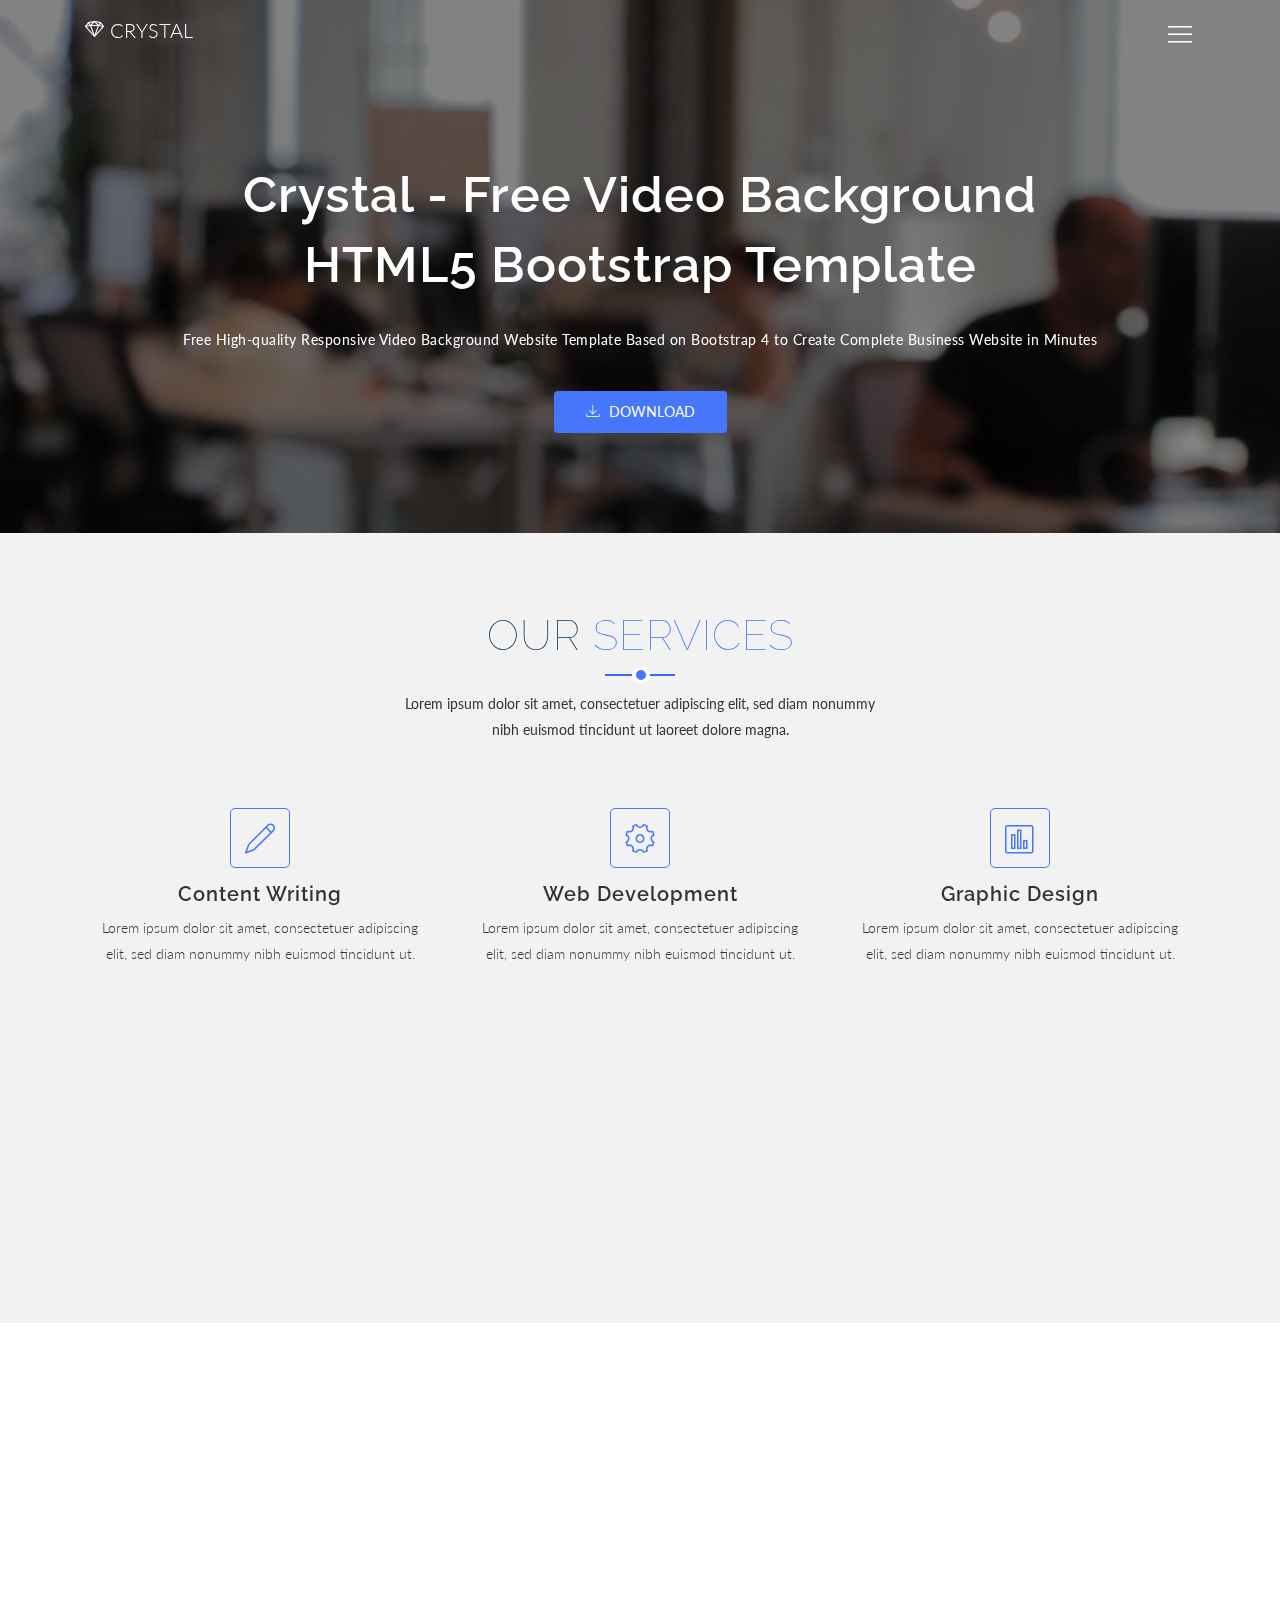
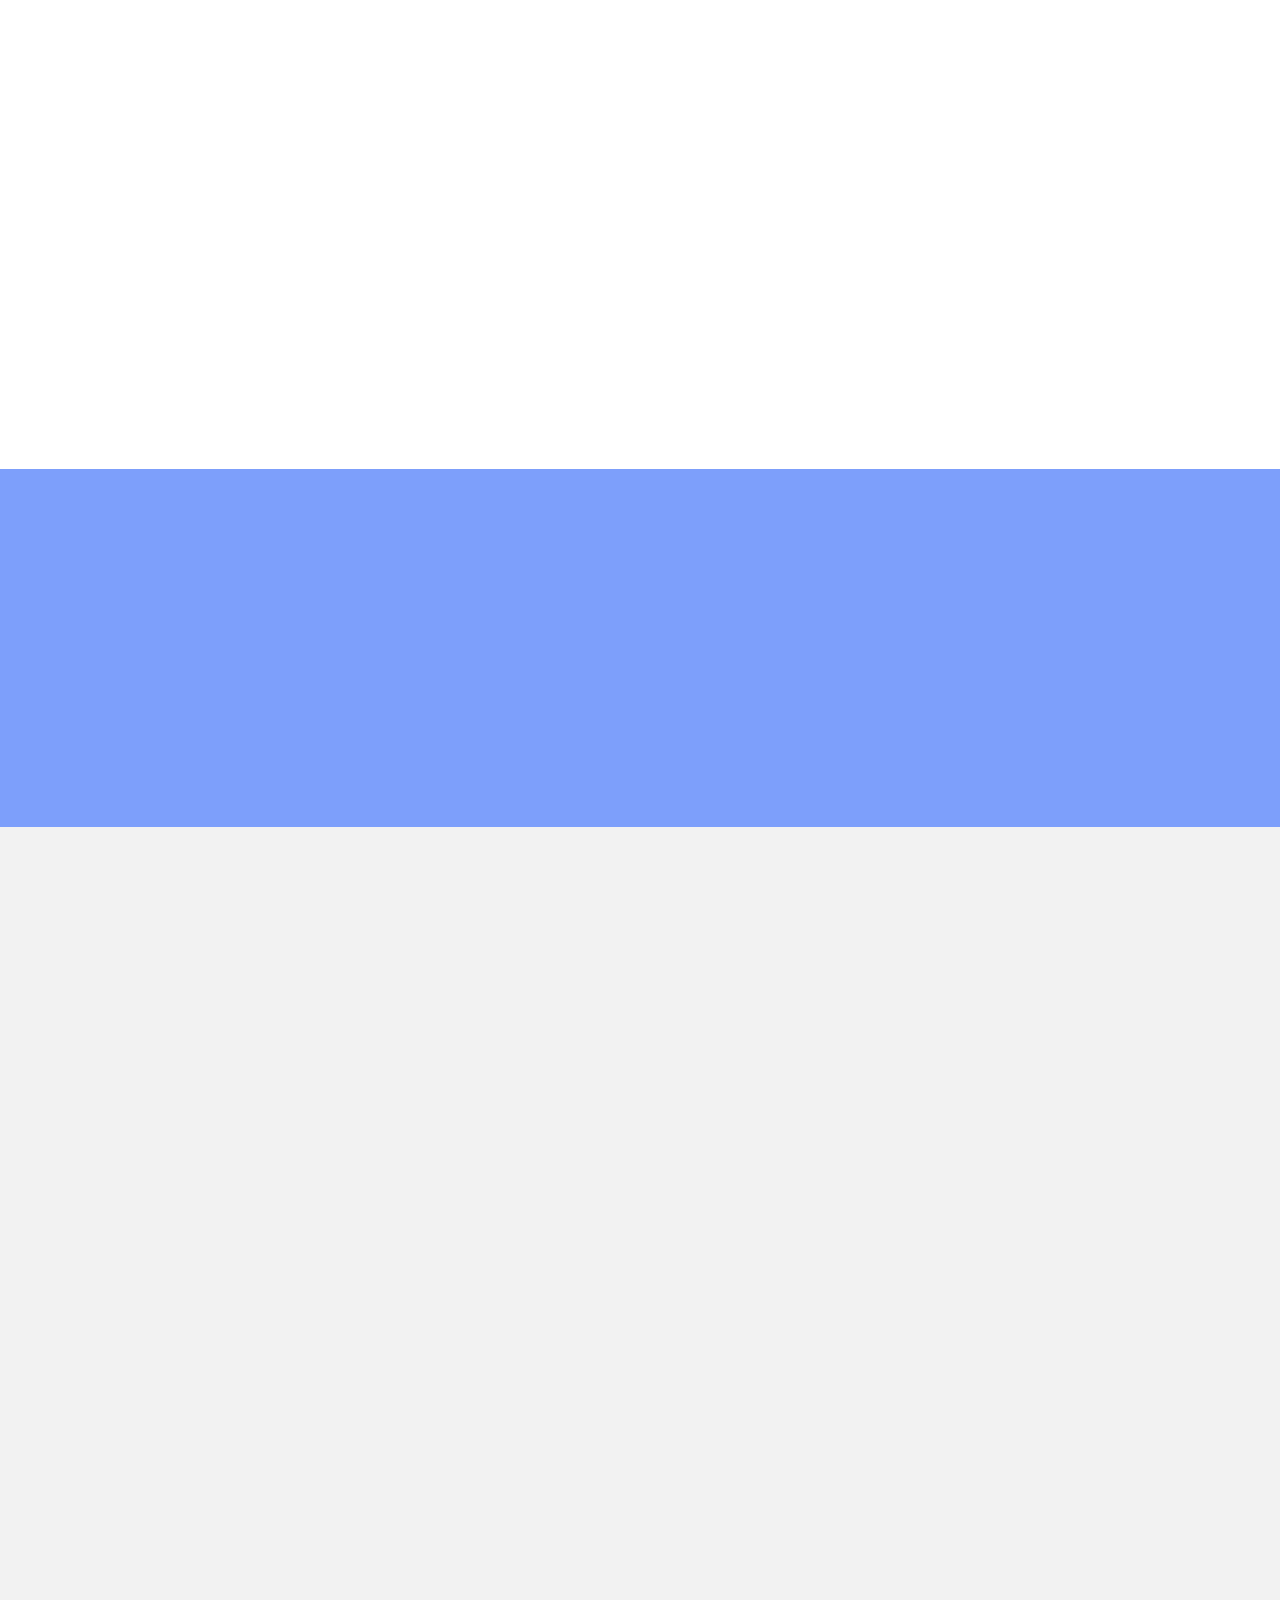
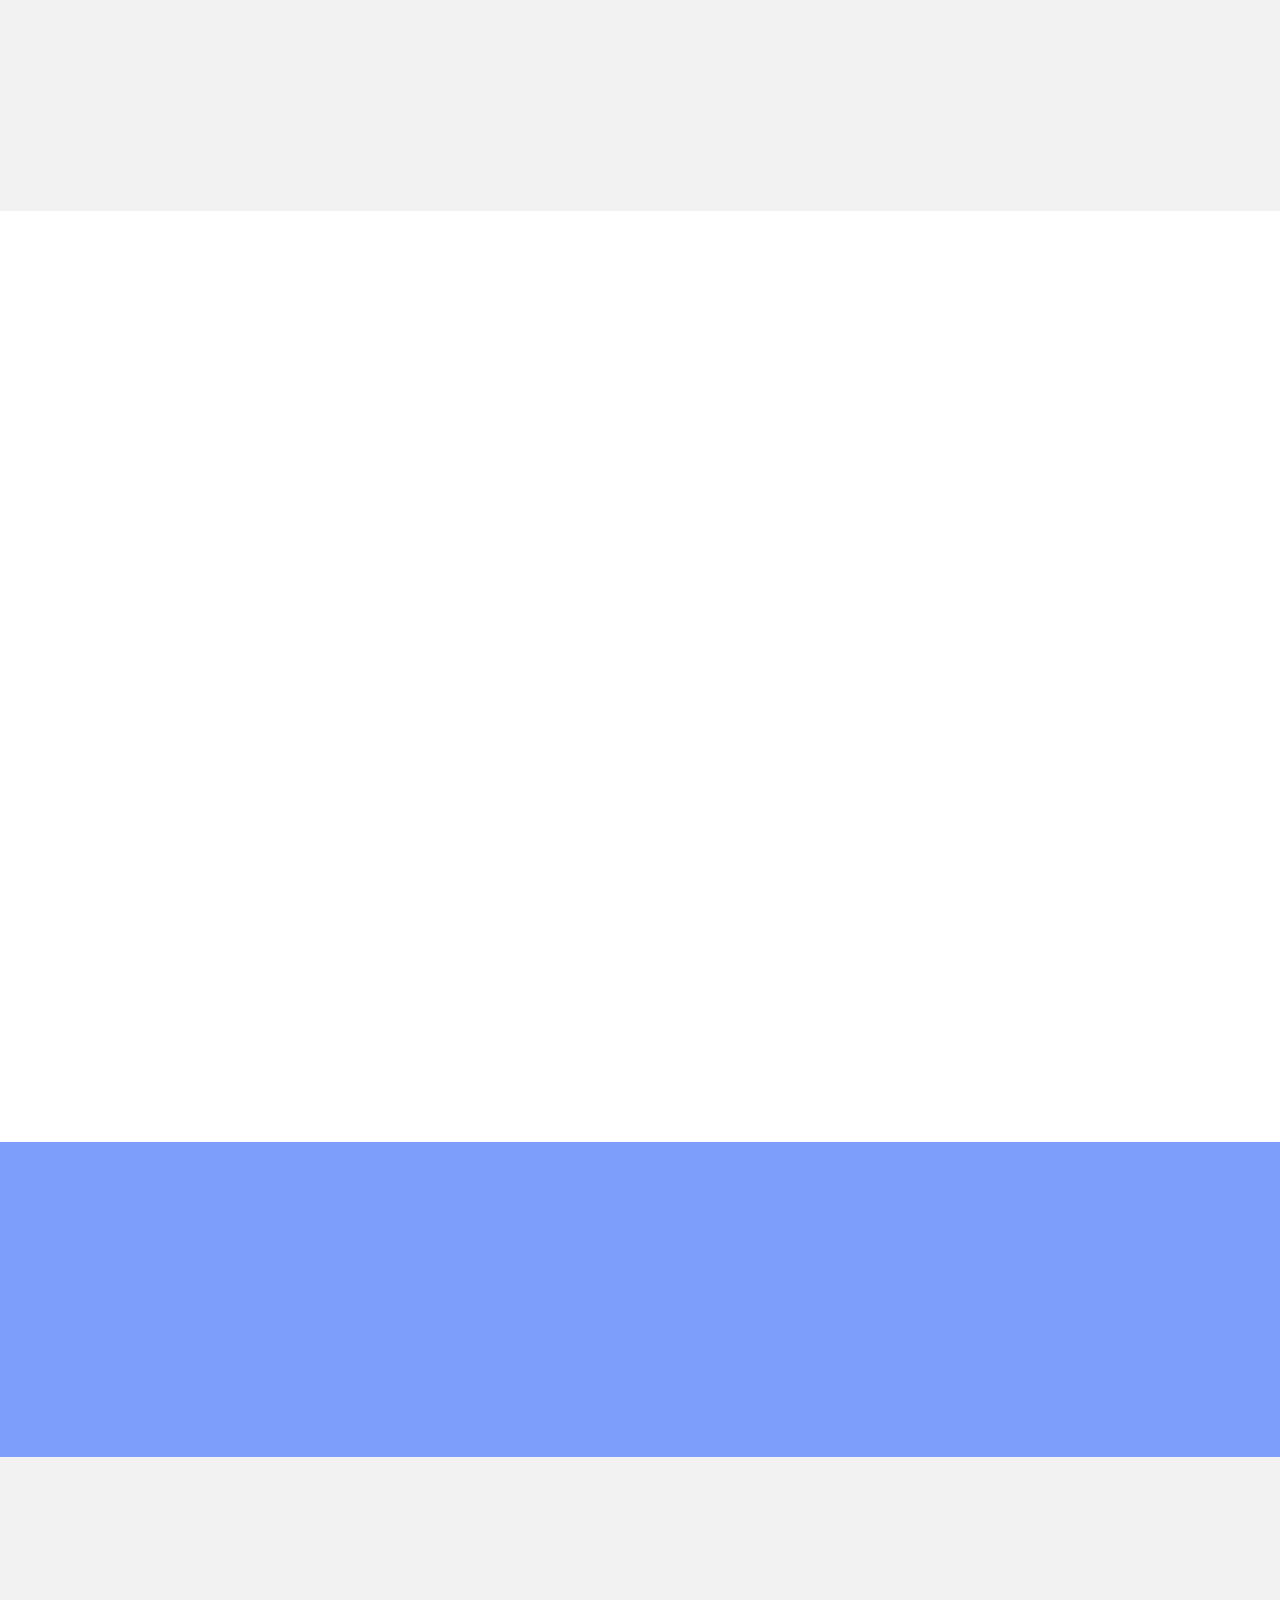
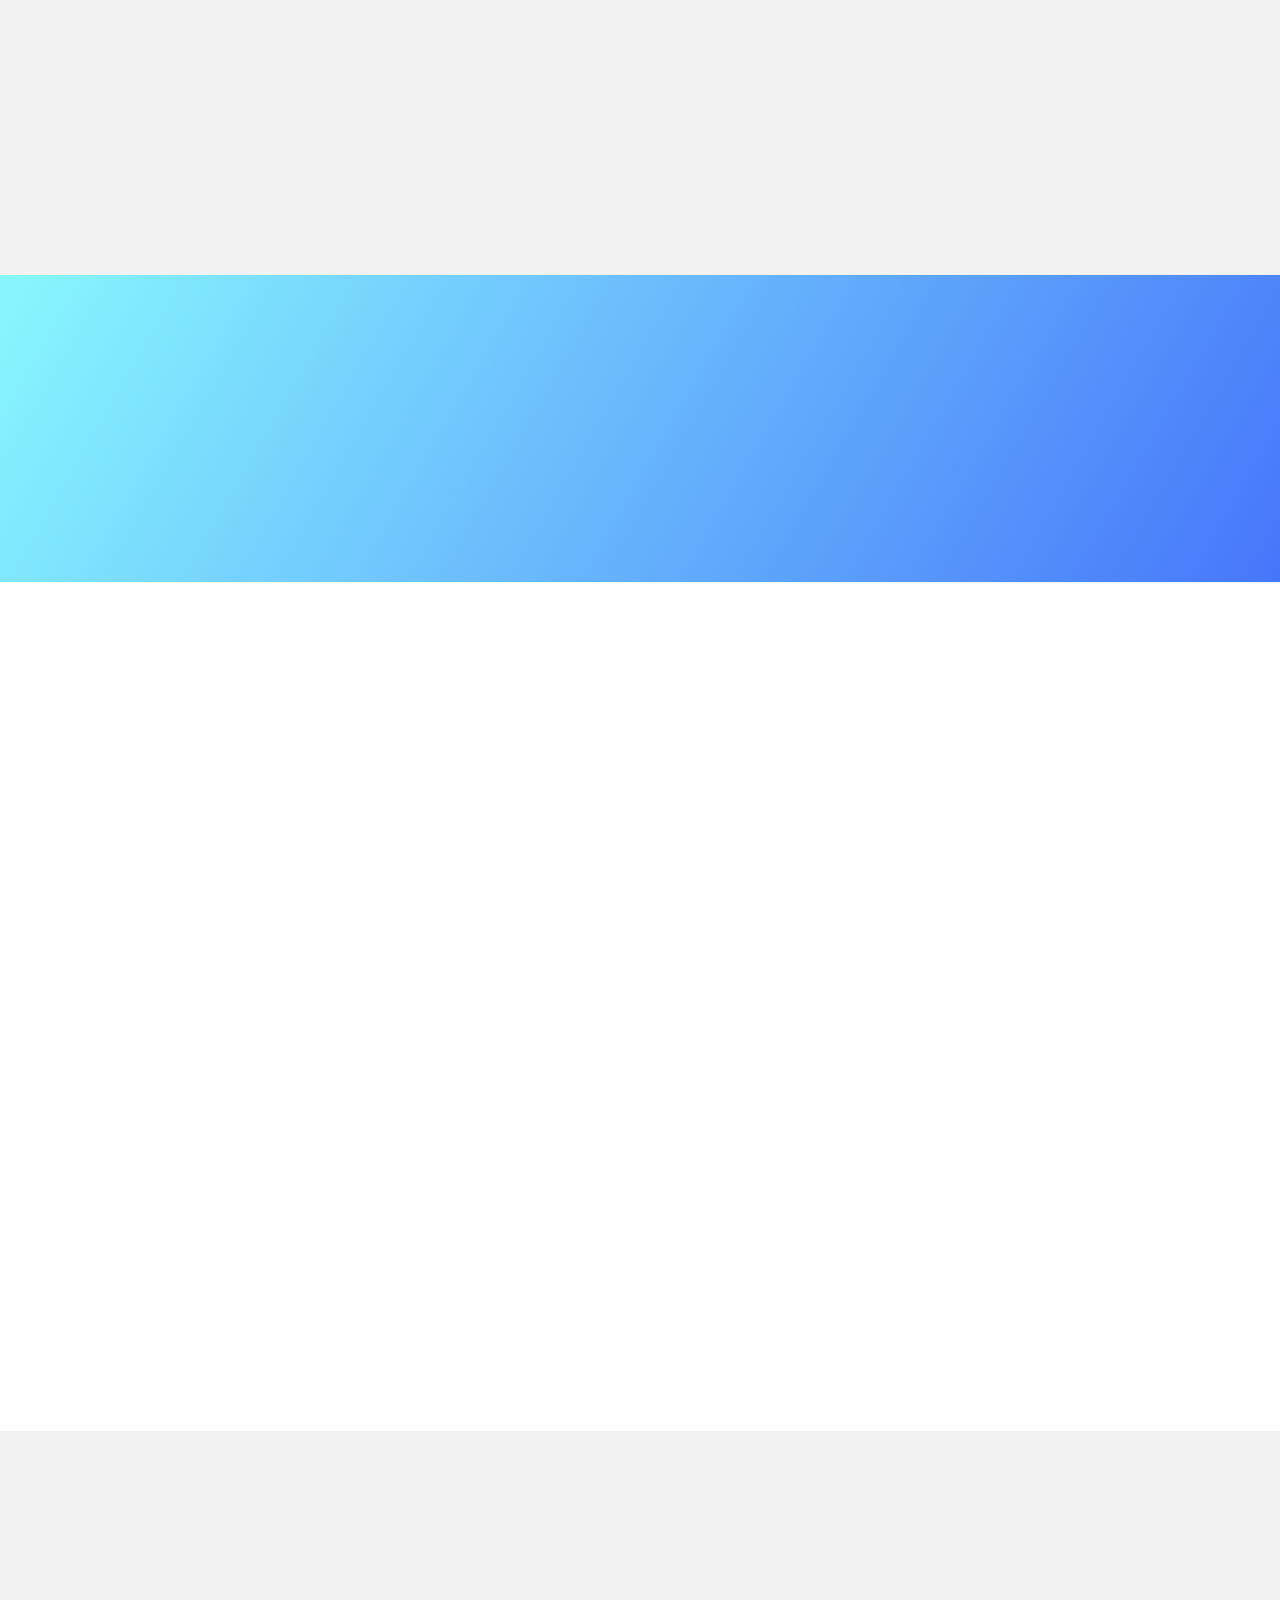
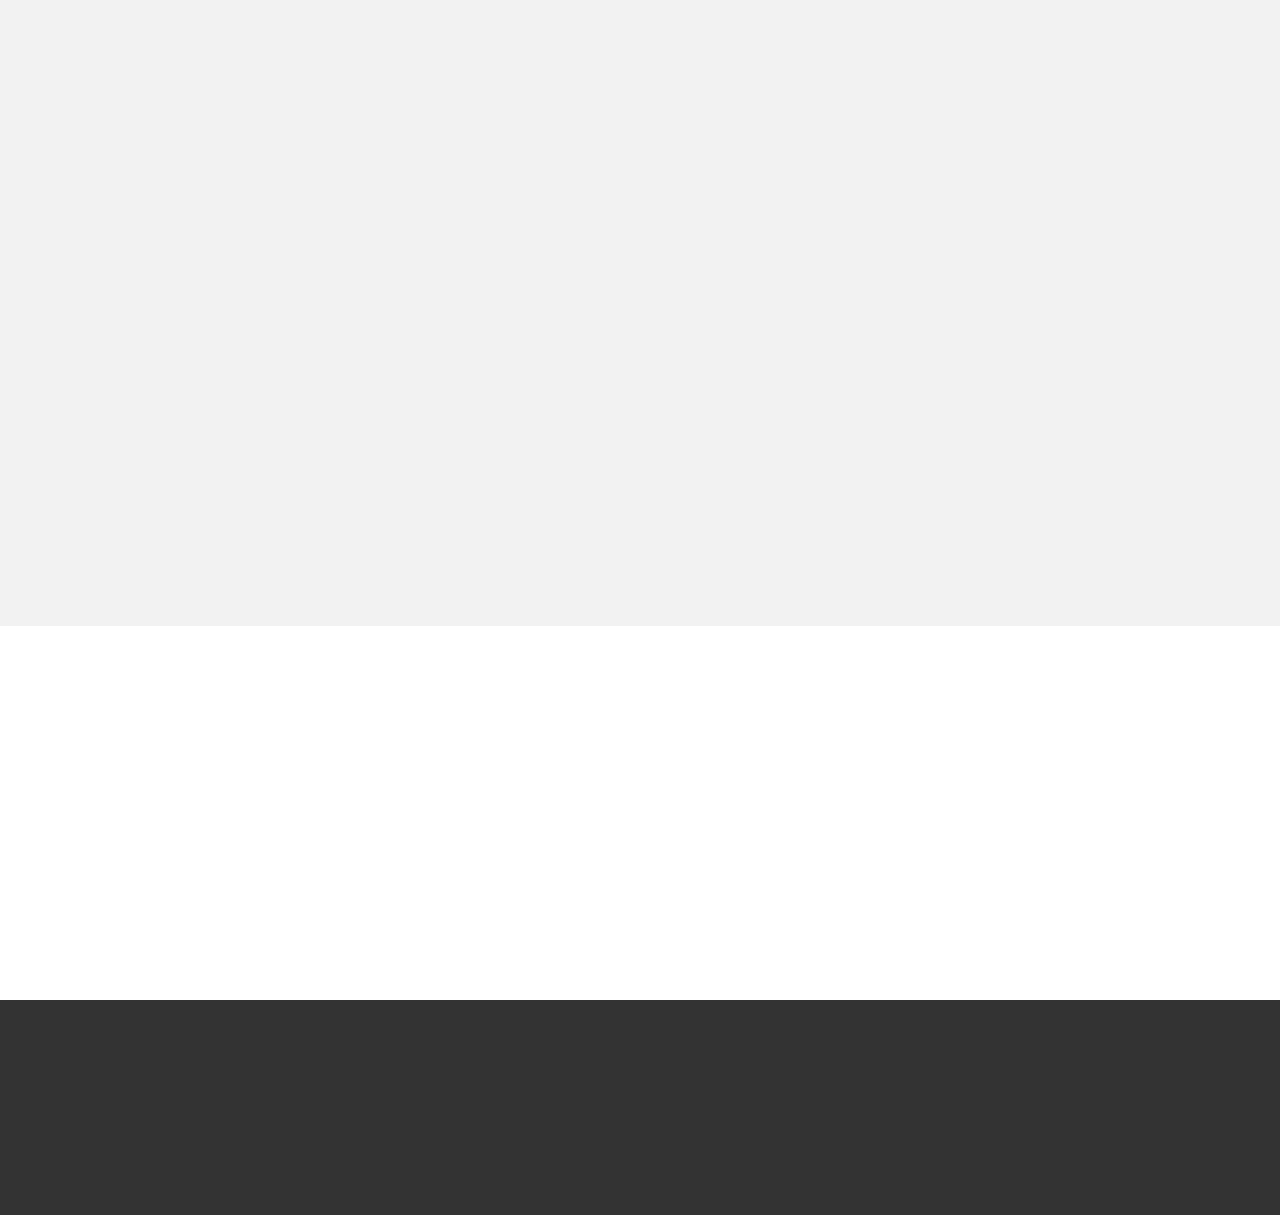
==== New Landing/index.html @ 1077cccc "New landing" ====
<!DOCTYPE html>
<html lang="en">
  <head>
    <!-- Required meta tags -->
    <meta charset="utf-8">
    <meta name="viewport" content="width=device-width, initial-scale=1, shrink-to-fit=no">
    <meta name="keywords" content="Bootstrap, Landing page, Template, Registration, Landing">
    <meta name="viewport" content="width=device-width, initial-scale=1, maximum-scale=1">
    <meta name="author" content="Grayrids">
    <title>Crystal - Free Video Background Website Template</title>

    <!-- Bootstrap CSS -->
    <link rel="stylesheet" href="css/bootstrap.min.css">
    <link rel="stylesheet" href="css/font-awesome.min.css">
    <link rel="stylesheet" href="css/line-icons.css">
    <link rel="stylesheet" href="css/owl.carousel.css">
    <link rel="stylesheet" href="css/owl.theme.css">
    <link rel="stylesheet" href="css/nivo-lightbox.css">
    <link rel="stylesheet" href="css/magnific-popup.css">
    <link rel="stylesheet" href="css/animate.css">
    <link rel="stylesheet" href="css/menu_sideslide.css">
    <link rel="stylesheet" href="css/main.css">    
    <link rel="stylesheet" href="css/responsive.css">

  </head>
  <body>
      <div class="menu-wrap">
        <nav class="menu navbar">
          <div class="icon-list navbar-collapse">
            <ul class="navbar-nav">
              <li class="nav-item">
                <a class="nav-link" href="#video-area">Home</a>
              </li>
              <li class="nav-item">
                <a class="nav-link" href="#services">Services</a>
              </li>  
              <li class="nav-item">
                <a class="nav-link" href="#features">Features</a>
              </li>                            
              <li class="nav-item">
                <a class="nav-link" href="#portfolios">Our Works</a>
              </li>            
              <li class="nav-item">
                <a class="nav-link" href="#pricing">Pricing</a>
              </li>     
              <li class="nav-item">
                <a class="nav-link" href="#blog">Blog</a>
              </li> 
              <li class="nav-item">
                <a class="nav-link" href="#contact">Contact</a>
              </li> 
              <li class="nav-item">
                <a class="nav-link" href="#subscribe">Subscribe</a>
              </li>
            </ul>
          </div>
        </nav> 
        <button class="close-button" id="close-button"><i class="lnr lnr-cross"></i></button>
      </div>      
  	<!-- Header Section Start -->

    <header id="video-area" data-stellar-background-ratio="0.5">    
      <div id="block" data-vide-bg="video/video"></div>
      <div class="fixed-top">
          <div class="container">
            <div class="logo-menu">
              <a href="index.html" class="logo"><span class="lnr lnr-diamond"></span> CRYSTAL</a>
              <button class="menu-button" id="open-button"><i class="lnr lnr-menu"></i></button>    
            </div>           
          </div>
      </div>
      <div class="overlay overlay-2"></div>      
      <div class="container">
        <div class="row justify-content-md-center">
          <div class="col-md-10">
            <div class="contents text-center">
              <h1 class="wow fadeInDown" data-wow-duration="1000ms" data-wow-delay="0.3s">Crystal - Free Video Background HTML5 Bootstrap Template</h1>
              <p class="lead  wow fadeIn" data-wow-duration="1000ms" data-wow-delay="400ms">Free High-quality Responsive Video Background Website Template Based on Bootstrap 4 to Create Complete Business Website in Minutes</p>
              <a href="#" class="btn btn-common wow fadeInUp" data-wow-duration="1000ms" data-wow-delay="400ms"><i class="lnr lnr-download"></i> Download</a>
            </div>
          </div>
        </div> 
      </div>      
    </header>
    <!-- Header Section End --> 


    <!-- Services Section Start -->
    <section id="services" class="section">
      <div class="container">
        <div class="section-header">          
          <h2 class="section-title wow fadeIn" data-wow-duration="1000ms" data-wow-delay="0.3s">Our <span>Services</span></h2>
          <hr class="lines wow zoomIn" data-wow-delay="0.3s">
          <p class="section-subtitle wow fadeIn" data-wow-duration="1000ms" data-wow-delay="0.3s">Lorem ipsum dolor sit amet, consectetuer adipiscing elit, sed diam nonummy <br> nibh euismod tincidunt ut laoreet dolore magna.</p>
        </div>
        <div class="row">
          <div class="col-md-4 col-sm-6">
            <div class="item-boxes wow fadeInDown" data-wow-delay="0.2s">
              <div class="icon">
                <i class="lnr lnr-pencil"></i>
              </div>
              <h4>Content Writing</h4>
              <p>Lorem ipsum dolor sit amet, consectetuer adipiscing elit, sed diam nonummy nibh euismod tincidunt ut.</p>
            </div>
          </div>
          <div class="col-md-4 col-sm-6">
            <div class="item-boxes wow fadeInDown" data-wow-delay="0.4s">
              <div class="icon">
                <i class="lnr lnr-cog"></i>
              </div>
              <h4>Web Development</h4>
              <p>Lorem ipsum dolor sit amet, consectetuer adipiscing elit, sed diam nonummy nibh euismod tincidunt ut.</p>
            </div>
          </div>
          <div class="col-md-4 col-sm-6">
            <div class="item-boxes wow fadeInDown" data-wow-delay="0.6s">
              <div class="icon">
                <i class="lnr lnr-chart-bars"></i>
              </div>
              <h4>Graphic Design</h4>
              <p>Lorem ipsum dolor sit amet, consectetuer adipiscing elit, sed diam nonummy nibh euismod tincidunt ut.</p>
            </div>
          </div>
          <div class="col-md-4 col-sm-6">
            <div class="item-boxes wow fadeInDown" data-wow-delay="0.8s">
              <div class="icon">
                <i class="lnr lnr-layers"></i>
              </div>
              <h4>UI/UX Design</h4>
              <p>Lorem ipsum dolor sit amet, consectetuer adipiscing elit, sed diam nonummy nibh euismod tincidunt ut.</p>
            </div>
          </div>
          <div class="col-md-4 col-sm-6">
            <div class="item-boxes wow fadeInDown" data-wow-delay="1s">
              <div class="icon">
                <i class="lnr lnr-tablet"></i>
              </div>
              <h4>App Development</h4>
              <p>Lorem ipsum dolor sit amet, consectetuer adipiscing elit, sed diam nonummy nibh euismod tincidunt ut.</p>
            </div>
          </div>
          <div class="col-md-4 col-sm-6">
            <div class="item-boxes wow fadeInDown" data-wow-delay="1.2s">
              <div class="icon">
                <i class="lnr lnr-briefcase"></i>
              </div>
              <h4>Digital Marketing</h4>
              <p>Lorem ipsum dolor sit amet, consectetuer adipiscing elit, sed diam nonummy nibh euismod tincidunt ut.</p>
            </div>
          </div>
        </div>
      </div>
    </section>
    <!-- Services Section End -->

    <!-- Features Section Start -->
    <section id="features" class="section" data-stellar-background-ratio="0.2">
      <div class="container">
        <div class="section-header">          
          <h2 class="section-title wow fadeIn" data-wow-duration="1000ms" data-wow-delay="0.3s">Amazing <span>Features</span></h2>
          <hr class="lines wow zoomIn" data-wow-delay="0.3s">
          <p class="section-subtitle wow fadeIn" data-wow-duration="1000ms" data-wow-delay="0.3s">Lorem ipsum dolor sit amet, consectetuer adipiscing elit, sed diam nonummy <br> nibh euismod tincidunt ut laoreet dolore magna.</p>
        </div>
        <div class="row">
          <div class="col-lg-4 col-md-4 col-sm-4 col-xs-12">
            <div class="content-left text-right wow fadeInLeft animated" data-wow-offset="10">
              <div class="box-item left">
                <span class="icon">
                  <i class="lnr lnr-rocket"></i>
                </span>
                <div class="text">
                  <h4>Bootstrap 4 Based</h4>
                  <p>Lorem Ipsum is simply dummy text of the printing and typesetting industry.</p>
                </div>
              </div>
              <div class="box-item left">
                <span class="icon">
                  <i class="lnr lnr-laptop-phone"></i>
                </span>
                <div class="text">
                  <h4>Fully Responsive</h4>
                  <p>Lorem Ipsum is simply dummy text of the printing and typesetting industry.</p>
                </div>
              </div>
              <div class="box-item left">
                <span class="icon">
                  <i class="lnr lnr-cog"></i>
                </span>
                <div class="text">
                  <h4>HTML5 & CSS3</h4>
                  <p>Lorem Ipsum is simply dummy text of the printing and typesetting industry</p>
                </div>
              </div>
            </div>
          </div>
          <div class="col-lg-4 col-md-4 col-sm-4 col-xs-12">
            <div class="show-box wow fadeInDown animated" data-wow-offset="10">
              <img src="img/features/feature.jpg" alt="">
            </div>
          </div>
          <div class="col-lg-4 col-md-4 col-sm-4 col-xs-12">
            <div class="content-right text-left wow fadeInRight animated" data-wow-offset="10">
              <div class="box-item right">
                <span class="icon">
                  <i class="lnr lnr-camera-video"></i>
                </span>
                <div class="text">
                  <h4>Video Background</h4>
                  <p>Lorem Ipsum is simply dummy text of the printing and typesetting industry</p>
                </div>
              </div>
              <div class="box-item right">
                <span class="icon">
                  <i class="lnr lnr-magic-wand"></i>
                </span>
                <div class="text">
                  <h4>Parallax Sections</h4>
                  <p>Lorem Ipsum is simply dummy text of the printing and typesetting industry.</p>
                </div>
              </div>
              <div class="box-item right">
                <span class="icon">
                  <i class="lnr lnr-spell-check"></i>
                </span>
                <div class="text">
                  <h4>Ajax Contact Form</h4>
                  <p>Lorem Ipsum is simply dummy text of the printing and typesetting industry.</p>
                </div>
              </div>
            </div>
          </div>
        </div>
      </div>
    </section>
    <!-- Features Section End -->    

    <!-- Start Video promo Section -->
    <section class="video-promo section" data-stellar-background-ratio="0.5">
    <div class="overlay"></div>
      <div class="container">
        <div class="row">
          <div class="col-md-12 col-sm-12">
              <div class="video-promo-content text-center">
                <h2 class="wow zoomIn" data-wow-duration="1000ms" data-wow-delay="100ms">Our Introductory Video</h2>
                <p class="wow zoomIn" data-wow-duration="1000ms" data-wow-delay="100ms">Learn more about us, its only 30mins</p>
                <a href="https://www.youtube.com/watch?v=r44RKWyfcFw" class="video-popup wow fadeInUp" data-wow-duration="1000ms" data-wow-delay="0.3s"><i class="lnr lnr-film-play"></i></a>
              </div>
          </div>
        </div>
      </div>
    </section>
    <!-- End Video Promo Section -->

    <!-- Portfolio Section -->
    <section id="portfolios" class="section">
      <!-- Container Starts -->
      <div class="container">
        <div class="section-header">          
          <h2 class="section-title wow fadeIn" data-wow-duration="1000ms" data-wow-delay="0.3s">Our <span>Works</span></h2>
          <hr class="lines wow zoomIn" data-wow-delay="0.3s">
          <p class="section-subtitle wow fadeInDown" data-wow-duration="1000ms" data-wow-delay="0.3s">Lorem ipsum dolor sit amet, consectetuer adipiscing elit, sed diam nonummy <br> nibh euismod tincidunt ut laoreet dolore magna.</p>
        </div>
        <div class="row">          
          <div class="col-md-12">
            <!-- Portfolio Controller/Buttons -->
            <div class="controls text-center wow fadeInUp" data-wow-delay=".6s">
              <a class="control mixitup-control-active btn btn-common" data-filter="all">
                All 
              </a>
              <a class="control btn btn-common" data-filter=".marketing">
                Design 
              </a>
              <a class="control btn btn-common" data-filter=".planning">
                Development
              </a>
              <a class="control btn btn-common" data-filter=".research">
                Print 
              </a>
            </div>
            <!-- Portfolio Controller/Buttons Ends-->          

            <!-- Portfolio Recent Projects -->
            <div id="portfolio" class="row wow fadeInUp" data-wow-delay="0.8s">
              <div class="col-sm-6 col-md-4 col-lg-4 col-xl-4 mix marketing planning">
                <div class="portfolio-item">
                  <div class="shot-item">
                    <a class="overlay lightbox" href="img/portfolio/img1.jpg">
                      <img src="img/portfolio/img1.jpg" alt="" />  
                      <i class="lnr lnr-plus-circle item-icon"></i>
                    </a>
                  </div>               
                </div>
              </div>
              <div class="col-sm-6 col-md-4 col-lg-4 col-xl-4 mix planning">
                <div class="portfolio-item">
                  <div class="shot-item">
                    <a class="overlay lightbox" href="img/portfolio/img2.jpg">
                      <img src="img/portfolio/img2.jpg" alt="" />  
                      <i class="lnr lnr-plus-circle item-icon"></i>
                    </a>
                  </div>               
                </div>
              </div>
              <div class="col-sm-6 col-md-4 col-lg-4 col-xl-4 mix research">
                <div class="portfolio-item">
                  <div class="shot-item">
                    <a class="overlay lightbox" href="img/portfolio/img3.jpg">
                      <img src="img/portfolio/img3.jpg" alt="" />  
                      <i class="lnr lnr-plus-circle item-icon"></i>
                    </a>
                  </div>               
                </div>
              </div>
              <div class="col-sm-6 col-md-4 col-lg-4 col-xl-4 mix marketing research">
                <div class="portfolio-item">
                  <div class="shot-item">
                    <a class="overlay lightbox" href="img/portfolio/img4.jpg">
                      <img src="img/portfolio/img4.jpg" alt="" />  
                      <i class="lnr lnr-plus-circle item-icon"></i>
                    </a>
                  </div>               
                </div>
              </div>
              <div class="col-sm-6 col-md-4 col-lg-4 col-xl-4 mix marketing planning">
                <div class="portfolio-item">
                  <div class="shot-item">
                    <a class="overlay lightbox" href="img/portfolio/img5.jpg">
                      <img src="img/portfolio/img5.jpg" alt="" />  
                      <i class="lnr lnr-plus-circle item-icon"></i>
                    </a>
                  </div>               
                </div>
              </div>
              <div class="col-sm-6 col-md-4 col-lg-4 col-xl-4 mix planning research">
                <div class="portfolio-item">
                  <div class="shot-item">
                    <a class="overlay lightbox" href="img/portfolio/img6.jpg">
                      <img src="img/portfolio/img6.jpg" alt="" />  
                      <i class="lnr lnr-plus-circle item-icon"></i>
                    </a>
                  </div>               
                </div>
              </div>
            </div>
          </div>
        </div>
      </div>
      <!-- Container Ends -->
    </section>
    <!-- Portfolio Section Ends --> 

    <!-- Start Pricing Table Section -->
    <div id="pricing" class="section pricing-section">
      <div class="container">
        <div class="section-header">          
          <h2 class="section-title wow fadeIn" data-wow-duration="1000ms" data-wow-delay="0.3s">Pricing <span>Plans</span></h2>
          <hr class="lines wow zoomIn" data-wow-delay="0.3s">
          <p class="section-subtitle wow fadeIn" data-wow-duration="1000ms" data-wow-delay="0.3s">Lorem ipsum dolor sit amet, consectetuer adipiscing elit, sed diam nonummy <br> nibh euismod tincidunt ut laoreet dolore magna.</p>
        </div>

        <div class="row pricing-tables">
          <div class="col-md-4 col-sm-6 col-xs-12">
            <div class="pricing-table table-left wow fadeInLeft" data-wow-duration="1000ms" data-wow-delay="0.3s">
              <div class="icon">
                <i class="lnr lnr-rocket"></i> 
              </div>
              <div class="pricing-details">
                <h2>Starter Plan</h2>
                <span>Free</span>
                <ul>
                  <li>Consectetur adipiscing</li>
                  <li>Nunc luctus nulla et tellus</li>
                  <li>Suspendisse quis metus</li>
                  <li>Vestibul varius fermentum erat</li>
                </ul>
              </div>
              <div class="plan-button">
                <a href="#" class="btn btn-common">Get Plan</a>
              </div>
            </div>
          </div>

          <div class="col-md-4 col-sm-6 col-xs-12">
            <div class="pricing-table wow fadeInUp" data-wow-duration="1000ms" data-wow-delay="0.3s">
              <div class="icon">
                <i class="lnr lnr-heart"></i> 
              </div>
              <div class="pricing-details">
                <h2>Popular Plan</h2>
                <span>$3.99</span>
                <ul>
                  <li>Consectetur adipiscing</li>
                  <li>Nunc luctus nulla et tellus</li>
                  <li>Suspendisse quis metus</li>
                  <li>Vestibul varius fermentum erat</li>
                </ul>
              </div>
              <div class="plan-button">
                <a href="#" class="btn btn-common">Buy Now</a>
              </div>
            </div>
          </div>

          <div class="col-md-4 col-sm-6 col-xs-12">
            <div class="pricing-table table-left wow fadeInRight" data-wow-duration="1000ms" data-wow-delay="0.3s">
              <div class="icon">
                <i class="lnr lnr-magic-wand"></i> 
              </div>
              <div class="pricing-details">
                <h2>Premium Plan</h2>
                <span>$9.50</span>
                <ul>
                  <li>Consectetur adipiscing</li>
                  <li>Nunc luctus nulla et tellus</li>
                  <li>Suspendisse quis metus</li>
                  <li>Vestibul varius fermentum erat</li>
                </ul>
              </div>
              <div class="plan-button">
                <a href="#" class="btn btn-common">Buy Now</a>
              </div>
            </div>
          </div>

        </div>
      </div>
    </div>
    <!-- End Pricing Table Section -->

    <!-- Counter Section Start -->
    <div class="counters section" data-stellar-background-ratio="0.5">
      <div class="overlay"></div>
      <div class="container">
        <div class="row"> 
          <div class="col-sm-6 col-md-3 col-lg-3">
            <div class="wow fadeInUp" data-wow-delay=".2s">
              <div class="facts-item"> 
                <div class="icon">
                  <i class="lnr lnr-magic-wand"></i>
                </div>                
                <div class="fact-count">
                  <h3><span class="counter">100</span>%</h3>
                  <h4>Faster</h4>
                </div>
              </div>
            </div>
          </div>
          <div class="col-sm-6 col-md-3 col-lg-3">
            <div class="wow fadeInUp" data-wow-delay=".4s">
              <div class="facts-item">
                <div class="icon">
                  <i class="lnr lnr-coffee-cup"></i>
                </div>                
                <div class="fact-count">
                  <h3><span class="counter">700</span></h3>
                  <h4>Cup of Coffee</h4>
                </div>
              </div>
            </div>
          </div>
          <div class="col-sm-6 col-md-3 col-lg-3">
            <div class="wow fadeInUp" data-wow-delay=".6s">
              <div class="facts-item">
                <div class="icon">
                  <i class="lnr lnr-user"></i>
                </div>                
                <div class="fact-count">
                  <h3><span class="counter">10000</span>+</h3>
                  <h4>Active Clients</h4>
                </div>
              </div>
            </div>
          </div>
          <div class="col-sm-6 col-md-3 col-lg-3">
            <div class="wow fadeInUp" data-wow-delay=".8s">
              <div class="facts-item">
                <div class="icon">
                  <i class="lnr lnr-heart"></i>
                </div>                
                <div class="fact-count">
                  <h3><span class="counter">1689</span></h3>
                  <h4>Peoples Love</h4>
                </div>
              </div>
            </div>
          </div>
        </div>
      </div>
    </div>
    <!-- Counter Section End -->

    <!-- testimonial Section Start -->
    <div id="testimonial" class="section">
      <div class="container">
        <div class="row justify-content-md-center">
          <div class="col-md-10 wow fadeInRight" data-wow-delay="0.2s">
            <div class="touch-slider owl-carousel owl-theme">
              <div class="testimonial-item">
                <img src="img/testimonial/customer1.png" alt="Client Testimonoal" />
                <div class="testimonial-text">
                  <p>Morbi eget dictum enim. Praesent sed quam sit amet lorem tempor rhoncus. <br>In hac habitasse platea dictumst. Vivamus in accumsan ex</p>
                  <h3>Johnathan Doe</h3>
                  <span>Marketing Head Matrix media</span>
                </div>
              </div>
              <div class="testimonial-item">
                <img src="img/testimonial/customer2.png" alt="Client Testimonoal" />
                <div class="testimonial-text">
                  <p>Morbi eget dictum enim. Praesent sed quam sit amet lorem tempor rhoncus. <br>In hac habitasse platea dictumst. Vivamus in accumsan ex</p>
                  <h3>Oidila Matik</h3>
                  <span>President Lexo Inc</span>
                </div>
              </div>
              <div class="testimonial-item">
                <img src="img/testimonial/customer3.png" alt="Client Testimonoal" />
                <div class="testimonial-text">
                  <p>Morbi eget dictum enim. Praesent sed quam sit amet lorem tempor rhoncus. <br>In hac habitasse platea dictumst. Vivamus in accumsan ex</p>
                  <h3>- Alex Dattilo</h3>
                  <span>CEO Optima Inc</span>
                </div>
              </div>
            </div>
          </div>
        </div>        
      </div>
    </div>
    <!-- testimonial Section Start -->

    <!-- Download Section Start -->
    <section id="download" class="section">
      <div class="container">
        <div class="section-header">          
          <h2 class="section-title wow fadeInDown" data-wow-duration="1000ms" data-wow-delay="0.3s"><span>Download</span> Our App</h2>
        </div>
        <div class="row">
          <div class="col-md-12">            
            <div class="download-area text-center wow fadeInUp" data-wow-delay="0.3s">
                <a href="#" class="btn btn-border"><i class="fa fa-apple"></i>Download Now</a>
            </div>
          </div>
        </div>
      </div>
    </section>
    <!-- Download Section End -->

    <!-- Blog Section -->
    <section id="blog" class="section">
      <!-- Container Starts -->
      <div class="container">
        <div class="section-header">          
          <h2 class="section-title wow fadeIn" data-wow-duration="1000ms" data-wow-delay="0.3s">Latest <span>Blogs</span></h2>
          <hr class="lines wow zoomIn" data-wow-delay="0.3s">
          <p class="section-subtitle wow fadeInDown" data-wow-duration="1000ms" data-wow-delay="0.3s">Lorem ipsum dolor sit amet, consectetuer adipiscing elit, sed diam nonummy <br> nibh euismod tincidunt ut laoreet dolore magna.</p>
        </div>
        <div class="row">
          <div class="col-lg-4 col-md-4 col-sm-6 col-xs-12 blog-item">
            <!-- Blog Item Starts -->
            <div class="blog-item-wrapper wow fadeInUp" data-wow-delay="0.3s">
              <div class="blog-item-img">
                <a href="single-post.html">
                  <img src="img/blog/img1.jpg" alt="">
                </a>                
              </div>
              <div class="blog-item-text"> 
                <h3>
                <a href="#">How often should you tweet?</a>
                </h3>
                <div class="meta-tags">
                  <span class="date"><i class="lnr lnr-calendar-full"></i>on Mar 23, 2018</span>
                  <span class="comments"><a href="#"><i class="lnr lnr-bubble"></i> 24 Comments</a></span>
                </div>
                <p>
                Lorem ipsum dolor sit amet, consectetur adipisicing elit, sed do eiusmod tempor incididunt ut labore et dolore magna aliqua... 
                </p>
                <a href="single-post.html" class="btn btn-common btn-rm">Read More</a>
              </div>
            </div>
            <!-- Blog Item Wrapper Ends-->
          </div>

          <div class="col-lg-4 col-md-4 col-sm-6 col-xs-12 blog-item">
            <!-- Blog Item Starts -->
            <div class="blog-item-wrapper wow fadeInUp" data-wow-delay="0.6s">
              <div class="blog-item-img">
                <a href="single-post.html">
                  <img src="img/blog/img2.jpg" alt="">
                </a>                
              </div>
              <div class="blog-item-text"> 
                <h3>
                  <a href="#">Content is still king</a>
                </h3>
                <div class="meta-tags">
                  <span class="date"><i class="lnr lnr-calendar-full"></i>on Mar 29, 2018</span>
                  <span class="comments"><a href="#"><i class="lnr lnr-bubble"></i> 24 Comments</a></span>
                </div>
                <p>
                Lorem ipsum dolor sit amet, consectetur adipisicing elit, sed do eiusmod tempor incididunt ut labore et dolore magna aliqua... 
                </p>
                <a href="single-post.html" class="btn btn-common btn-rm">Read More</a>
              </div>
            </div>
            <!-- Blog Item Wrapper Ends-->
          </div>

          <div class="col-lg-4 col-md-4 col-sm-6 col-xs-12 blog-item">
            <!-- Blog Item Starts -->
            <div class="blog-item-wrapper wow fadeInUp" data-wow-delay="0.9s">
              <div class="blog-item-img">
                <a href="single-post.html">
                  <img src="img/blog/img3.jpg" alt="">
                </a>                
              </div>
              <div class="blog-item-text">    
                <h3>
                  <a href="#">Social media at work</a>
                </h3>
                <div class="meta-tags">
                  <span class="date"><i class="lnr lnr-calendar-full"></i>on Mar 21, 2018</span>
                  <span class="comments"><a href="#"><i class="lnr lnr-bubble"></i> 24 Comments</a></span>
                </div>
                <p>
                 Lorem ipsum dolor sit amet, consectetur adipisicing elit, sed do eiusmod tempor incididunt ut labore et dolore magna aliqua... 
                </p>
                <a href="single-post.html" class="btn btn-common btn-rm">Read More</a>
              </div>
            </div>
            <!-- Blog Item Wrapper Ends-->
          </div>
        </div>
      </div>
    </section>
    <!-- blog Section End -->

    <!-- Contact Section Start -->
    <section id="contact" class="section">
      <div class="container">
        <div class="row justify-content-md-center">          
          <div class="col-md-9 wow fadeInDown" data-wow-duration="1000ms" data-wow-delay="0.3s">            
            <div class="contact-block">
              <div class="section-header">          
                <h2 class="section-title wow fadeIn" data-wow-duration="1000ms" data-wow-delay="0.3s">Contact <span>Us</span></h2>
                <hr class="lines wow zoomIn" data-wow-delay="0.3s">
              </div>
              <form id="contactForm">
                <div class="row">
                  <div class="col-md-6">
                    <div class="form-group">
                      <input type="text" class="form-control" id="name" name="name" placeholder="Your Name" required data-error="Please enter your name">
                      <div class="help-block with-errors"></div>
                    </div>                                 
                  </div>
                  <div class="col-md-6">
                    <div class="form-group">
                      <input type="text" placeholder="Your Email" id="email" class="form-control" name="name" required data-error="Please enter your email">
                      <div class="help-block with-errors"></div>
                    </div> 
                  </div>
                   <div class="col-md-12">
                    <div class="form-group">
                      <input type="text" placeholder="Subject" id="msg_subject" class="form-control" required data-error="Please enter your subject">
                      <div class="help-block with-errors"></div>
                    </div>
                  </div>
                  <div class="col-md-12">
                    <div class="form-group"> 
                      <textarea class="form-control" placeholder="Your Message" rows="11" data-error="Write your message" required></textarea>
                      <div class="help-block with-errors"></div>
                    </div>
                    <div class="submit-button text-center">
                      <button class="btn btn-common" id="submit" type="submit">Send Message</button>
                      <div id="msgSubmit" class="h3 text-center hidden"></div> 
                      <div class="clearfix"></div> 
                    </div>
                  </div>
                </div>            
              </form>
            </div>
          </div>
        </div>
      </div>
    </section>
    <!-- Contact Section End -->

    <!-- Subcribe Section Start -->
    <div id="subscribe" class="section">
      <div class="container">
        <div class="section-header">          
          <h2 class="section-title wow fadeIn" data-wow-duration="1000ms" data-wow-delay="0.3s">Subscribe <span>Newsletter</span></h2>
          <hr class="lines wow zoomIn" data-wow-delay="0.3s">
          <p class="section-subtitle wow fadeIn" data-wow-duration="1000ms" data-wow-delay="0.3s">Subscribe to get all latest news from us.</p>
        </div>
        <div class="row justify-content-md-center">
          <div class="col-md-8">
              <form class="text-center form-inline wow fadeInUp" data-wow-delay="0.3s">
                <input class="mb-20 form-control" name="email" placeholder="Your Email Address">
                <button class="sub_btn">subscribe</button>
              </form>
          </div>
        </div>
      </div>
    </div>
    <!-- Subcribe Section End -->

    <!-- Footer Section Start -->
    <footer>          
      <div class="container">
        <div class="row">
          <div class="col-md-12">
            <div class="social-icons wow fadeInDown" data-wow-duration="1000ms" data-wow-delay="0.3s">
              <ul>
                <li class="facebook"><a href="#"><i class="fa fa-facebook"></i></a></li>
                <li class="twitter"><a href="#"><i class="fa fa-twitter"></i></a></li>
                <li class="google-plus"><a href="#"><i class="fa fa-google-plus"></i></a></li>
                <li class="linkedin"><a href="#"><i class="fa fa-linkedin"></i></a></li>
                <li class="pinterest"><a href="#"><i class="fa fa-pinterest"></i></a></li>
                <li class="dribbble"><a href="#"><i class="fa fa-dribbble"></i></a></li>
              </ul>
            </div>
            <div class="site-info wow fadeInUp" data-wow-duration="1000ms" data-wow-delay="0.3s">
              <p>All copyrights reserved &copy; 2017 - Designed & Developed by <a rel="nofollow" href="https://uideck.com">UIdeck</a></p>
            </div>  
          </div>
        </div>
      </div>
    </footer>
    <!-- Footer Section End --> 

    <!-- Go To Top Link -->
    <a href="#" class="back-to-top">
      <i class="lnr lnr-arrow-up"></i>
    </a>

    <div id="loader">
      <div class="spinner">
        <div class="double-bounce1"></div>
        <div class="double-bounce2"></div>
      </div>
    </div>    

    <!-- jQuery first, then Tether, then Bootstrap JS. -->
    <script src="js/jquery-min.js"></script>
    <script src="js/tether.min.js"></script>
    <script src="js/bootstrap.min.js"></script>
    <script src="js/classie.js"></script>
    <script src="js/mixitup.min.js"></script>
    <script src="js/nivo-lightbox.js"></script>
    <script src="js/owl.carousel.min.js"></script>    
    <script src="js/jquery.stellar.min.js"></script>    
    <script src="js/jquery.nav.js"></script>    
    <script src="js/smooth-scroll.js"></script>    
    <script src="js/smooth-on-scroll.js"></script>    
    <script src="js/wow.js"></script>    
    <script src="js/menu.js"></script>
    <script src="js/jquery.vide.js"></script>
    <script src="js/jquery.counterup.min.js"></script>    
    <script src="js/jquery.magnific-popup.min.js"></script>    
    <script src="js/waypoints.min.js"></script>    
    <script src="js/form-validator.min.js"></script>
    <script src="js/contact-form-script.js"></script>     
    <script src="js/main.js"></script>
    
  </body>
</html>
---- New Landing/css/line-icons.css ----
@font-face {
	font-family: 'Linearicons-Free';
	src:url('../fonts/Linearicons-Free.eot?w118d');
	src:url('../fonts/Linearicons-Free.eot?#iefixw118d') format('embedded-opentype'),
		url('../fonts/Linearicons-Free.woff2?w118d') format('woff2'),
		url('../fonts/Linearicons-Free.woff?w118d') format('woff'),
		url('../fonts/Linearicons-Free.ttf?w118d') format('truetype'),
		url('../fonts/Linearicons-Free.svg?w118d#Linearicons-Free') format('svg');
	font-weight: normal;
	font-style: normal;
}

.lnr {
	font-family: 'Linearicons-Free';
	speak: none;
	font-style: normal;
	font-weight: normal;
	font-variant: normal;
	text-transform: none;
	line-height: 1;

	/* Better Font Rendering =========== */
	-webkit-font-smoothing: antialiased;
	-moz-osx-font-smoothing: grayscale;
}

.lnr-home:before {
	content: "\e800";
}
.lnr-apartment:before {
	content: "\e801";
}
.lnr-pencil:before {
	content: "\e802";
}
.lnr-magic-wand:before {
	content: "\e803";
}
.lnr-drop:before {
	content: "\e804";
}
.lnr-lighter:before {
	content: "\e805";
}
.lnr-poop:before {
	content: "\e806";
}
.lnr-sun:before {
	content: "\e807";
}
.lnr-moon:before {
	content: "\e808";
}
.lnr-cloud:before {
	content: "\e809";
}
.lnr-cloud-upload:before {
	content: "\e80a";
}
.lnr-cloud-download:before {
	content: "\e80b";
}
.lnr-cloud-sync:before {
	content: "\e80c";
}
.lnr-cloud-check:before {
	content: "\e80d";
}
.lnr-database:before {
	content: "\e80e";
}
.lnr-lock:before {
	content: "\e80f";
}
.lnr-cog:before {
	content: "\e810";
}
.lnr-trash:before {
	content: "\e811";
}
.lnr-dice:before {
	content: "\e812";
}
.lnr-heart:before {
	content: "\e813";
}
.lnr-star:before {
	content: "\e814";
}
.lnr-star-half:before {
	content: "\e815";
}
.lnr-star-empty:before {
	content: "\e816";
}
.lnr-flag:before {
	content: "\e817";
}
.lnr-envelope:before {
	content: "\e818";
}
.lnr-paperclip:before {
	content: "\e819";
}
.lnr-inbox:before {
	content: "\e81a";
}
.lnr-eye:before {
	content: "\e81b";
}
.lnr-printer:before {
	content: "\e81c";
}
.lnr-file-empty:before {
	content: "\e81d";
}
.lnr-file-add:before {
	content: "\e81e";
}
.lnr-enter:before {
	content: "\e81f";
}
.lnr-exit:before {
	content: "\e820";
}
.lnr-graduation-hat:before {
	content: "\e821";
}
.lnr-license:before {
	content: "\e822";
}
.lnr-music-note:before {
	content: "\e823";
}
.lnr-film-play:before {
	content: "\e824";
}
.lnr-camera-video:before {
	content: "\e825";
}
.lnr-camera:before {
	content: "\e826";
}
.lnr-picture:before {
	content: "\e827";
}
.lnr-book:before {
	content: "\e828";
}
.lnr-bookmark:before {
	content: "\e829";
}
.lnr-user:before {
	content: "\e82a";
}
.lnr-users:before {
	content: "\e82b";
}
.lnr-shirt:before {
	content: "\e82c";
}
.lnr-store:before {
	content: "\e82d";
}
.lnr-cart:before {
	content: "\e82e";
}
.lnr-tag:before {
	content: "\e82f";
}
.lnr-phone-handset:before {
	content: "\e830";
}
.lnr-phone:before {
	content: "\e831";
}
.lnr-pushpin:before {
	content: "\e832";
}
.lnr-map-marker:before {
	content: "\e833";
}
.lnr-map:before {
	content: "\e834";
}
.lnr-location:before {
	content: "\e835";
}
.lnr-calendar-full:before {
	content: "\e836";
}
.lnr-keyboard:before {
	content: "\e837";
}
.lnr-spell-check:before {
	content: "\e838";
}
.lnr-screen:before {
	content: "\e839";
}
.lnr-smartphone:before {
	content: "\e83a";
}
.lnr-tablet:before {
	content: "\e83b";
}
.lnr-laptop:before {
	content: "\e83c";
}
.lnr-laptop-phone:before {
	content: "\e83d";
}
.lnr-power-switch:before {
	content: "\e83e";
}
.lnr-bubble:before {
	content: "\e83f";
}
.lnr-heart-pulse:before {
	content: "\e840";
}
.lnr-construction:before {
	content: "\e841";
}
.lnr-pie-chart:before {
	content: "\e842";
}
.lnr-chart-bars:before {
	content: "\e843";
}
.lnr-gift:before {
	content: "\e844";
}
.lnr-diamond:before {
	content: "\e845";
}
.lnr-linearicons:before {
	content: "\e846";
}
.lnr-dinner:before {
	content: "\e847";
}
.lnr-coffee-cup:before {
	content: "\e848";
}
.lnr-leaf:before {
	content: "\e849";
}
.lnr-paw:before {
	content: "\e84a";
}
.lnr-rocket:before {
	content: "\e84b";
}
.lnr-briefcase:before {
	content: "\e84c";
}
.lnr-bus:before {
	content: "\e84d";
}
.lnr-car:before {
	content: "\e84e";
}
.lnr-train:before {
	content: "\e84f";
}
.lnr-bicycle:before {
	content: "\e850";
}
.lnr-wheelchair:before {
	content: "\e851";
}
.lnr-select:before {
	content: "\e852";
}
.lnr-earth:before {
	content: "\e853";
}
.lnr-smile:before {
	content: "\e854";
}
.lnr-sad:before {
	content: "\e855";
}
.lnr-neutral:before {
	content: "\e856";
}
.lnr-mustache:before {
	content: "\e857";
}
.lnr-alarm:before {
	content: "\e858";
}
.lnr-bullhorn:before {
	content: "\e859";
}
.lnr-volume-high:before {
	content: "\e85a";
}
.lnr-volume-medium:before {
	content: "\e85b";
}
.lnr-volume-low:before {
	content: "\e85c";
}
.lnr-volume:before {
	content: "\e85d";
}
.lnr-mic:before {
	content: "\e85e";
}
.lnr-hourglass:before {
	content: "\e85f";
}
.lnr-undo:before {
	content: "\e860";
}
.lnr-redo:before {
	content: "\e861";
}
.lnr-sync:before {
	content: "\e862";
}
.lnr-history:before {
	content: "\e863";
}
.lnr-clock:before {
	content: "\e864";
}
.lnr-download:before {
	content: "\e865";
}
.lnr-upload:before {
	content: "\e866";
}
.lnr-enter-down:before {
	content: "\e867";
}
.lnr-exit-up:before {
	content: "\e868";
}
.lnr-bug:before {
	content: "\e869";
}
.lnr-code:before {
	content: "\e86a";
}
.lnr-link:before {
	content: "\e86b";
}
.lnr-unlink:before {
	content: "\e86c";
}
.lnr-thumbs-up:before {
	content: "\e86d";
}
.lnr-thumbs-down:before {
	content: "\e86e";
}
.lnr-magnifier:before {
	content: "\e86f";
}
.lnr-cross:before {
	content: "\e870";
}
.lnr-menu:before {
	content: "\e871";
}
.lnr-list:before {
	content: "\e872";
}
.lnr-chevron-up:before {
	content: "\e873";
}
.lnr-chevron-down:before {
	content: "\e874";
}
.lnr-chevron-left:before {
	content: "\e875";
}
.lnr-chevron-right:before {
	content: "\e876";
}
.lnr-arrow-up:before {
	content: "\e877";
}
.lnr-arrow-down:before {
	content: "\e878";
}
.lnr-arrow-left:before {
	content: "\e879";
}
.lnr-arrow-right:before {
	content: "\e87a";
}
.lnr-move:before {
	content: "\e87b";
}
.lnr-warning:before {
	content: "\e87c";
}
.lnr-question-circle:before {
	content: "\e87d";
}
.lnr-menu-circle:before {
	content: "\e87e";
}
.lnr-checkmark-circle:before {
	content: "\e87f";
}
.lnr-cross-circle:before {
	content: "\e880";
}
.lnr-plus-circle:before {
	content: "\e881";
}
.lnr-circle-minus:before {
	content: "\e882";
}
.lnr-arrow-up-circle:before {
	content: "\e883";
}
.lnr-arrow-down-circle:before {
	content: "\e884";
}
.lnr-arrow-left-circle:before {
	content: "\e885";
}
.lnr-arrow-right-circle:before {
	content: "\e886";
}
.lnr-chevron-up-circle:before {
	content: "\e887";
}
.lnr-chevron-down-circle:before {
	content: "\e888";
}
.lnr-chevron-left-circle:before {
	content: "\e889";
}
.lnr-chevron-right-circle:before {
	content: "\e88a";
}
.lnr-crop:before {
	content: "\e88b";
}
.lnr-frame-expand:before {
	content: "\e88c";
}
.lnr-frame-contract:before {
	content: "\e88d";
}
.lnr-layers:before {
	content: "\e88e";
}
.lnr-funnel:before {
	content: "\e88f";
}
.lnr-text-format:before {
	content: "\e890";
}
.lnr-text-format-remove:before {
	content: "\e891";
}
.lnr-text-size:before {
	content: "\e892";
}
.lnr-bold:before {
	content: "\e893";
}
.lnr-italic:before {
	content: "\e894";
}
.lnr-underline:before {
	content: "\e895";
}
.lnr-strikethrough:before {
	content: "\e896";
}
.lnr-highlight:before {
	content: "\e897";
}
.lnr-text-align-left:before {
	content: "\e898";
}
.lnr-text-align-center:before {
	content: "\e899";
}
.lnr-text-align-right:before {
	content: "\e89a";
}
.lnr-text-align-justify:before {
	content: "\e89b";
}
.lnr-line-spacing:before {
	content: "\e89c";
}
.lnr-indent-increase:before {
	content: "\e89d";
}
.lnr-indent-decrease:before {
	content: "\e89e";
}
.lnr-pilcrow:before {
	content: "\e89f";
}
.lnr-direction-ltr:before {
	content: "\e8a0";
}
.lnr-direction-rtl:before {
	content: "\e8a1";
}
.lnr-page-break:before {
	content: "\e8a2";
}
.lnr-sort-alpha-asc:before {
	content: "\e8a3";
}
.lnr-sort-amount-asc:before {
	content: "\e8a4";
}
.lnr-hand:before {
	content: "\e8a5";
}
.lnr-pointer-up:before {
	content: "\e8a6";
}
.lnr-pointer-right:before {
	content: "\e8a7";
}
.lnr-pointer-down:before {
	content: "\e8a8";
}
.lnr-pointer-left:before {
	content: "\e8a9";
}
---- New Landing/css/menu_sideslide.css ----
.menu-wrap a {
	color: #b8b7ad;
}

.menu-wrap a:hover,
.menu-wrap a:focus{
	color: #4676fa;
}
.menu-wrap .navbar-nav li .active,
.menu-wrap .navbar-nav li .active:before{
	color: #4676fa; 
	-webkit-transform: scale(1);
	transform: scale(1);
}
.content-wrap {
	overflow-y: scroll;
	-webkit-overflow-scrolling: touch;
}

.content {
	position: relative;
	background: #b4bad2;
}

.content::before {
	position: absolute;
	top: 0;
	left: 0;
	z-index: 10;
	width: 100%;
	height: 100%;
	background: rgba(0,0,0,0.3);
	content: '';
	opacity: 0;
	-webkit-transform: translate3d(100%,0,0);
	transform: translate3d(100%,0,0);
	-webkit-transition: opacity 0.4s, -webkit-transform 0s 0.4s;
	transition: opacity 0.4s, transform 0s 0.4s;
	-webkit-transition-timing-function: cubic-bezier(0.7,0,0.3,1);
	transition-timing-function: cubic-bezier(0.7,0,0.3,1);
}

/* Menu Button */
.menu-button {
	position: absolute;
	z-index: 1000;
	width: 60px;
	height: 42px;
	border: none;
	font-size: 30px;
	color: #fff;
	background: transparent;
	top: 15px;
	right: 0;
	line-height: 42px;
	text-align: center;
}

/* Close Button */
.close-button {
	width: 45px;
	height: 45px;
	position: absolute;
	left: -45px;
	top: 4px;
	overflow: hidden;
	font-size: 25px;
	border: none;
	background: #fff;
	color: #000;
	line-height: 48px;
	box-shadow: -1px 2px 3px 0px rgba(0, 0, 0, 0.16), 0 0px 0px 0px rgba(0, 0, 0, 0.12);
}

.logo-menu{
	padding: 15px 0;
}
.menu-bg .logo-menu{
	padding: 6px 0;
}
.menu-bg .menu-button{
	top: 5px;
	color: #333;
}

/* Menu */
.menu-wrap {
	position: fixed;
	z-index: 9999;
	width: 260px;
	right: 0;
	height: 100%;
	background: #fff;
	padding: 2.5em 1.5em 0;
	font-size: 1.15em;
	-webkit-transform: translate3d(320px,0,0);
	transform: translate3d(320px,0,0);
	-webkit-transition: -webkit-transform 0.4s;
	transition: transform 0.4s;
	-webkit-transition-timing-function: cubic-bezier(0.7,0,0.3,1);
	transition-timing-function: cubic-bezier(0.7,0,0.3,1);
	box-shadow: 0 2px 5px 0 rgba(0, 0, 0, 0.16), 0 2px 10px 0 rgba(0, 0, 0, 0.12);
}

.menu, 
.icon-list {
	height: 100%;
}

.icon-list {
	-webkit-transform: translate3d(0,100%,0);
	transform: translate3d(0,100%,0);
}

.icon-list a {
	color: #0d3559;
	display: block;
	padding: 0.8em;
	-webkit-transform: translate3d(0,500px,0);
	transform: translate3d(0,500px,0);
	position: relative;
}
.icon-list a:before{
	background: #4676fa;
	content: "";
	height: 1px;
	left: 0;
	position: absolute;
	top: 10px;
	-webkit-transform: scale(0);
	transform: scale(0);
	-webkit-transition: all 0.3s ease 0s;
	transition: all 0.3s ease 0s;
	width: 20px;
}
.menu-wrap a:hover:before{
	-webkit-transform: scale(1);
	transform: scale(1);
}
.icon-list,
.icon-list a {	
	-webkit-transition: -webkit-transform 0s 0.4s;
	transition: transform 0s 0.4s;
	-webkit-transition-timing-function: cubic-bezier(0.7,0,0.3,1);
	transition-timing-function: cubic-bezier(0.7,0,0.3,1);
}

.icon-list a:nth-child(2) {
	-webkit-transform: translate3d(0,1000px,0);
	transform: translate3d(0,1000px,0);
}

.icon-list a:nth-child(3) {
	-webkit-transform: translate3d(0,1500px,0);
	transform: translate3d(0,1500px,0);
}

.icon-list a:nth-child(4) {
	-webkit-transform: translate3d(0,2000px,0);
	transform: translate3d(0,2000px,0);
}

.icon-list a:nth-child(5) {
	-webkit-transform: translate3d(0,2500px,0);
	transform: translate3d(0,2500px,0);
}

.icon-list a:nth-child(6) {
	-webkit-transform: translate3d(0,3000px,0);
	transform: translate3d(0,3000px,0);
}

.icon-list a span {
	margin-left: 10px;
	font-weight: 700;
}

/* Shown menu */
.show-menu .menu-wrap {
	-webkit-transform: translate3d(0,0,0);
	transform: translate3d(0,0,0);
	-webkit-transition: -webkit-transform 0.8s;
	transition: transform 0.8s;
	-webkit-transition-timing-function: cubic-bezier(0.7,0,0.3,1);
	transition-timing-function: cubic-bezier(0.7,0,0.3,1);
}

.show-menu .icon-list,
.show-menu .icon-list a {
	-webkit-transform: translate3d(0,0,0);
	transform: translate3d(0,0,0);
	-webkit-transition: -webkit-transform 0.8s;
	transition: transform 0.8s;
	-webkit-transition-timing-function: cubic-bezier(0.7,0,0.3,1);
	transition-timing-function: cubic-bezier(0.7,0,0.3,1);
}

.show-menu .icon-list a {
	-webkit-transition-duration: 0.9s;
	transition-duration: 0.9s;
}

.show-menu .content::before {
	opacity: 1;
	-webkit-transition: opacity 0.8s;
	transition: opacity 0.8s;
	-webkit-transition-timing-function: cubic-bezier(0.7,0,0.3,1);
	transition-timing-function: cubic-bezier(0.7,0,0.3,1);
	-webkit-transform: translate3d(0,0,0);
	transform: translate3d(0,0,0);
}
---- New Landing/css/main.css ----
@import url('https://fonts.googleapis.com/css?family=Lato:300');
@import url('https://fonts.googleapis.com/css?family=Raleway:100,600');
body {
  font-family: 'Lato', sans-serif;
  color: #333;
  font-size: 14px;
  font-weight: 300;
  background: #fff;
  overflow-x: hidden;
}
p {
  font-size: 14px;
  line-height: 26px;
}
a:hover,
a:focus {
  color: #4676fa;
}
a {
  -webkit-transition: all 0.2s linear;
  -moz-transition: all 0.2s linear;
  -o-transition: all 0.2s linear;
  transition: all 0.2s linear;
}
.btn {
  font-size: 14px;
  padding: 10px 30px;
  border-radius: 0px;
  font-weight: 400;
  color: #fff;
  text-transform: uppercase;
  -webkit-transition: all 0.2s linear;
  -moz-transition: all 0.2s linear;
  -o-transition: all 0.2s linear;
  transition: all 0.2s linear;
  display: inline-block;
  font-family: 'Lato', sans-serif;
}
.btn:focus {
  box-shadow: none;
  outline: none;
}
.btn-common {
  border: 2px solid #4676fa;
  background-color: #4676fa;
  position: relative;
  z-index: 1;
  border-radius: 4px;
}
.btn-common:hover {
  color: #4676fa;
  background-color: transparent;
  border: 2px solid #4676fa;
  transition: all 0.5s ease-in-out;
  -moz-transition: all 0.5s ease-in-out;
  -webkit-transition: all 0.5s ease-in-out;
}
.btn-border {
  color: #fff;
  background-color: transparent;
  border: 2px solid #fff;
  border-radius: 4px;
}
.btn-border:hover {
  border: 2px solid #fff;
  color: #fff;
  background-color: #4676fa;
}
.btn-lg {
  padding: 14px 33px;
  text-transform: uppercase;
  font-size: 16px;
}
.btn-rm {
  padding: 7px 10px;
  text-transform: capitalize;
}
.clear {
  clear: both;
}
h1,
h2,
h3,
h4,
h5 {
  font-family: 'Raleway', sans-serif;
  font-size: 40px;
  font-weight: 100;
  letter-spacing: 1px;
}
ul {
  margin: 0;
  padding: 0;
}
ul li {
  list-style: none;
}
a:hover,
a:focus {
  text-decoration: none;
  outline: none;
}
a:not([href]):not([tabindex]) {
  color: #fff;
}
a:not([href]):not([tabindex]):focus,
a:not([href]):not([tabindex]):hover {
  color: #4676fa;
}
.section {
  padding: 80px 0;
}
.section-header {
  color: #fff;
  margin-bottom: 40px;
  text-align: center;
}
.section-header .section-title {
  font-size: 42px;
  margin-top: 0;
  text-transform: uppercase;
  font-weight: 100;
  color: #0d3559;
  position: relative;
}
.section-header .section-title span {
  color: #4676fa;
}
.section-header .section-subtitle {
  margin-top: 15px;
  color: #333;
  font-size: 14px;
  font-weight: 400;
}
.section-header .lines {
  margin: auto;
  width: 70px;
  position: relative;
  border-top: 2px solid #346afe;
  margin-top: 15px;
}
.section-header .lines:before {
  position: absolute;
  content: "";
  display: inline-block;
  height: 10px;
  width: 10px;
  top: -10px;
  border: 4px solid #fff;
  border-radius: 50%;
  background: #4676fa;
  left: 27px;
}
/* ==========================================================================
   Navbar Style
   ========================================================================== */
.bg-faded {
  background-color: #fff;
}
.logo-menu a {
  font-size: 20px;
  color: #fff;
}
.menu-bg {
  background-color: #fff!important;
  box-shadow: 0 1px 3px 0 rgba(0, 0, 0, 0.16), 0 1px 3px 0 rgba(0, 0, 0, 0.12);
  z-index: 999;
  padding: 3px;
}
.menu-bg .menu-button {
  top: 0;
}
.menu-bg .menu-button:hover {
  cursor: pointer;
  color: #4676fa;
}
.menu-bg .logo-menu a {
  color: #4676fa;
}
.menu-button:hover {
  cursor: pointer;
  opacity: #eee;
}
.close-button {
  cursor: pointer;
}
.navbar-light .navbar-nav .nav-item {
  margin-left: 15px;
}
.navbar-light .navbar-nav .nav-link {
  color: #0d3559;
  padding: 7px 0px;
  margin-left: 5px;
  position: relative;
  font-size: 15px;
  letter-spacing: 0.3px;
}
.navbar-light .navbar-nav .nav-link:focus,
.navbar-light .navbar-nav .nav-link:hover,
.navbar-light .navbar-nav .nav-link:hover:before {
  color: #4676fa;
  -webkit-transform: scale(1);
  transform: scale(1);
}
.navbar-light .navbar-nav .active > .nav-link,
.navbar-light .navbar-nav .nav-link.active,
.navbar-light .navbar-nav .nav-link.active:before,
.navbar-light .navbar-nav .nav-link.open,
.navbar-light .navbar-nav .open > .nav-link {
  color: #4676fa;
  -webkit-transform: scale(1);
  transform: scale(1);
}
.navbar-light .navbar-toggler {
  border-color: #333;
  border-radius: 0px;
}
.navbar-light .navbar-toggler {
  float: right;
  margin: 10px;
}
.navbar-light .navbar-toggler i {
  color: #333!important;
}
/* ==========================================================================
   Hero Area Style
   ========================================================================== */
#hero-area {
  background: url(../img/hero-area.jpg) fixed no-repeat;
  background-size: cover;
  color: #fff;
  overflow: hidden;
  position: relative;
}
#hero-area .overlay {
  position: absolute;
  width: 100%;
  height: 100%;
  top: 0px;
  left: 0px;
  background: #4676fa;
  opacity: 0.7;
  filter: alpha(opacity=70);
}
#hero-area .contents {
  padding: 160px 0 80px;
}
#hero-area .contents h1 {
  color: #fff;
  font-size: 50px;
  font-weight: 100;
  margin-bottom: 25px;
}
#hero-area .contents p {
  font-size: 14px;
  color: #fff;
  font-weight: 400;
  line-height: 30px;
  letter-spacing: 0.5px;
}
#hero-area .contents .btn {
  margin: 20px 10px;
  text-transform: uppercase;
}
#hero-area .banner_bottom_btn {
  margin-top: 40px;
}
#hero-area .banner_bottom_btn i {
  color: #fff;
  font-size: 48px;
  -webkit-transition: all 0.2s linear;
  -moz-transition: all 0.2s linear;
  -o-transition: all 0.2s linear;
  transition: all 0.2s linear;
}
#hero-area .banner_bottom_btn i:hover {
  color: #4676fa;
}
/* ==========================================================================
   Slider Area
   ========================================================================== */
#slider-area {
  margin-top: -1px;
}
#slider-area h1 {
  font-weight: 100;
  font-size: 30px;
  line-height: 36px;
  text-transform: uppercase;
}
#slider-area p {
  color: #ffffff;
  font-size: 14px;
  font-weight: 400;
}
#slider-area .sticky-navigation {
  background: transparent;
}
#slider-area .btn {
  margin-right: 15px;
}
#slider-area .large_white {
  color: #fff;
}
/* ==========================================================================
   Video Background
   ========================================================================== */
#video-area {
  overflow: hidden;
  position: relative;
}
#video-area .contents {
  padding: 160px 0 80px;
}
#video-area .contents h1 {
  color: #fff;
  font-size: 50px;
  font-weight: 600;
  margin-bottom: 25px;
  line-height: 70px;
}
#video-area .contents p {
  font-size: 14px;
  color: #fff;
  font-weight: 400;
  line-height: 30px;
  letter-spacing: 0.5px;
}
#video-area .contents .btn {
  margin: 20px 10px;
  text-transform: uppercase;
}
#video-area .banner_bottom_btn {
  margin-top: 40px;
}
#video-area .banner_bottom_btn i {
  color: #fff;
  font-size: 48px;
  -webkit-transition: all 0.2s linear;
  -moz-transition: all 0.2s linear;
  -o-transition: all 0.2s linear;
  transition: all 0.2s linear;
}
#video-area .banner_bottom_btn i:hover {
  color: #4676fa;
}
.overlay-2 {
  background: rgba(0, 0, 0, 0.7) !important;
}
/* ==========================================================================
   About Section Style
   ========================================================================== */
#about {
  position: relative;
  background: #f2f2f2;
}
.item-boxes {
  text-align: center;
  padding: 15px;
  border-radius: 4px;
  margin-bottom: 15px;
  webkit-transition: all 0.3s ease 0s;
  -moz-transition: all 0.3s ease 0s;
  transition: all 0.3s ease 0s;
}
.item-boxes .icon {
  width: 60px;
  height: 60px;
  text-align: center;
  border: 1px solid #4676fa;
  display: inline-block;
  border-radius: 5px;
  margin-top: 10px;
  margin-bottom: 15px;
  webkit-transition: all 0.3s ease-in-out;
  -webkit-transition: all 0.3s ease-in-out;
  transition: all 0.3s ease-in-out;
}
.item-boxes .icon i {
  font-size: 30px;
  line-height: 60px;
  color: #4676fa;
}
.item-boxes h4 {
  font-size: 20px;
  font-weight: 600;
  margin-bottom: 10px;
}
.item-boxes:hover {
  background: #fff;
  box-shadow: 0 8px 48px 0 rgba(0, 0, 0, 0.15);
}
#services {
  position: relative;
  background: #f2f2f2;
}
/* ==========================================================================
   Features Section Style
   ========================================================================== */
#features {
  background: #fff;
}
#features .icon {
  display: inline-block;
  width: 60px;
  height: 60px;
  border-radius: 4px;
  text-align: center;
  position: relative;
  z-index: 1;
}
#features .content-left {
  position: relative;
  top: 60px;
}
#features .content-left span {
  float: right;
  margin-left: 25px;
}
#features .content-right {
  position: relative;
  top: 60px;
}
#features .content-right span {
  float: left;
  margin-right: 25px;
}
#features .box-item {
  padding-bottom: 30px;
}
#features .box-item .icon {
  border: 1px solid #4676fa;
  text-align: center;
  margin: 12px;
  -webkit-transition: all 0.2s linear;
  -moz-transition: all 0.2s linear;
  -o-transition: all 0.2s linear;
  transition: all 0.2s linear;
}
#features .box-item .icon i {
  color: #4676fa;
  font-size: 24px;
  line-height: 60px;
  -webkit-transition: all 0.2s linear;
  -moz-transition: all 0.2s linear;
  -o-transition: all 0.2s linear;
  transition: all 0.2s linear;
}
#features .box-item .text h4 {
  font-weight: 600;
  font-size: 18px;
  line-height: 22px;
}
#features .box-item .text p {
  font-size: 14px;
  line-height: 26px;
}
#features .box-item:hover .icon {
  background: #4676fa;
}
#features .box-item:hover .icon i {
  color: #ffffff;
}
#features .show-box {
  padding: 80px 0px 0px;
}
#features .show-box img {
  width: 100%;
}
/* ==========================================================================
   Screenshots Section Start
   ========================================================================== */
#screenshots {
  background: #f2f2f2;
}
.shot-item {
  margin-right: 15px;
  padding: 8px;
  border-radius: 4px;
  background: #fff;
}
.shot-item img {
  width: 100%;
}
.shot-item .overlay {
  display: block;
  position: relative;
}
.shot-item .overlay:before,
.shot-item .overlay:after {
  position: absolute;
  content: "";
  height: 30%;
  width: 30%;
  background: #346afe;
  opacity: 0;
  -webkit-transition: all 0.5s ease-in-out;
  transition: all 0.5s ease-in-out;
}
.shot-item .overlay:before {
  top: 0;
  left: 0;
  z-index: 1;
}
.shot-item .overlay:after {
  bottom: 0;
  right: 0;
  z-index: 1;
}
.shot-item:hover .overlay:before {
  height: 50%;
  width: 100%;
  opacity: 0.8;
}
.shot-item:hover .overlay:after {
  height: 50%;
  width: 100%;
  opacity: 0.8;
}
.overlay .item-icon {
  height: 48px;
  width: 48px;
  line-height: 48px;
  color: #fff;
  left: 50%;
  margin-left: -24px;
  margin-top: -24px;
  top: 50%;
  position: absolute;
  z-index: 2;
  visibility: hidden;
  opacity: 0;
  cursor: pointer;
  text-align: center;
  font-size: 24px;
  -webkit-transition: all 0.5s ease-in-out;
  -moz-transition: all 0.5s ease-in-out;
  transition: all 0.5s ease-in-out;
  border: 1px solid #ddd;
  border-radius: 4px;
}
.shot-item:hover .item-icon {
  visibility: visible;
  opacity: 1;
}
/* ==========================================================================
   Portfolio Section
   ========================================================================== */
#portfolios {
  background: #f2f2f2;
}
#portfolios .mix {
  padding: 10px;
}
#portfolios .portfolio-item .shot-item {
  margin: 0px;
}
#portfolio-list .mix {
  display: none;
}
.controls {
  text-align: center;
  padding: 0px 0px 20px;
}
.controls .mixitup-control-active {
  color: #4676fa !important;
  border-color: #4676fa;
  background: transparent;
}
.controls .btn {
  text-transform: uppercase;
  margin: 2px;
}
.controls:hover {
  cursor: pointer;
}
.portfolio-img {
  overflow: hidden;
  display: block;
  position: relative;
}
.portfolio-img img {
  width: 100%;
}
.portfoli-content {
  width: 100%;
  position: absolute;
  height: 100%;
  opacity: 0;
  top: 0;
  -webkit-transition: opacity 0.8s cubic-bezier(0.19, 1, 0.22, 1);
  transition: opacity 0.8s cubic-bezier(0.19, 1, 0.22, 1);
}
.portfoli-content:before {
  background-color: rgba(1, 3, 7, 0.8);
  top: 0px;
  left: 0px;
  bottom: 15px;
  right: 30px;
  content: '';
  position: absolute;
  -webkit-transform: scale(0.9);
  -moz-transform: scale(0.9);
  -ms-transform: scale(0.9);
  -o-transform: scale(0.9);
  transform: scale(0.9);
  -webkit-transition: all 400ms ease;
  transition: all 400ms ease;
}
.sup-desc-wrap {
  display: table;
  width: 100%;
  height: 100%;
}
.sup-desc-wrap .sup-desc-inner {
  display: table-cell;
  text-align: center;
  vertical-align: middle;
  padding: 0 35px;
}
.sup-desc-wrap .sup-meta-wrap .sup-title {
  display: block;
  outline: none;
  margin-bottom: 10px;
  -webkit-transform: scale(0);
  -moz-transform: scale(0);
  -ms-transform: scale(0);
  -o-transform: scale(0);
  transform: scale(0);
  opacity: 0;
  -webkit-transition: all 0.5s ease;
  -moz-transition: all 0.5s ease;
  transition: all 0.5s ease;
}
.sup-desc-wrap .sup-meta-wrap .sup-title h4 {
  font-size: 22px;
  color: #fff;
  margin: 0 0 5px;
  line-height: 26px;
  text-transform: uppercase;
  font-weight: 100;
}
.sup-desc-wrap .sup-meta-wrap .sup-description {
  font-size: 14px;
  line-height: 22px;
  color: #fff;
  text-align: center;
  -webkit-transform: translateY(40px);
  transform: translateY(40px);
  opacity: 0;
  -webkit-transition: all 0.5s ease;
  -moz-transition: all 0.5s ease;
  transition: all 0.5s ease;
}
.portfolio-item:hover .portfoli-content,
.portfolio-item:hover .portfoli-content:before {
  opacity: 1;
  -webkit-transform: scale(1);
  -moz-transform: scale(1);
  -ms-transform: scale(1);
  -o-transform: scale(1);
  transform: scale(1);
}
.portfolio-item:hover .sup-title {
  -webkit-transform: scale(1);
  -moz-transform: scale(1);
  -ms-transform: scale(1);
  -o-transform: scale(1);
  transform: scale(1);
  opacity: 1;
}
.portfolio-item:hover .sup-description {
  opacity: 1;
  -webkit-transform: translateY(0px);
  transform: translateY(0px);
}
/* ==========================================================================
   Video promo Style
   ========================================================================== */
.video-promo {
  background: url(../img/bg_2.jpg) fixed;
  background-position: cover;
  position: relative;
}
.video-promo .video-promo-content {
  color: #fff;
}
.video-promo .video-promo-content h2 {
  color: #fff;
  font-size: 30px;
  text-transform: uppercase;
}
.video-promo .video-promo-content p {
  margin-bottom: 30px;
}
.video-promo .video-promo-content .video-popup {
  min-width: 120px;
  border: 2px solid #fff;
  border-radius: 10px;
  padding: 20px;
  color: #fff;
  display: inline-block;
  font-size: 38px;
  -webkit-transition: all 0.5s ease-in-out;
  -moz-transition: all 0.5s ease-in-out;
  transition: all 0.5s ease-in-out;
}
.video-promo .video-promo-content .video-popup:hover {
  background: #4676fa;
  border-color: #4676fa;
  color: #fff;
}
.overlay {
  position: absolute;
  width: 100%;
  height: 100%;
  top: 0px;
  left: 0px;
  background: #4676fa;
  opacity: 0.7;
  filter: alpha(opacity=70);
}
/* ==========================================================================
    Pricing Table
    ========================================================================== */
.pricing-table {
  padding: 20px 20px 40px 20px;
  margin: 0 auto;
  margin-bottom: 30px;
  border: transparent;
  background-color: #FFFFFF;
  box-shadow: 0px 0px 20px 0px rgba(0, 0, 0, 0.1);
  -webkit-transition: all 0.3s;
  -moz-transition: all 0.3s;
  transition: all 0.3s;
  text-align: center;
}
.pricing-table:hover {
  box-shadow: 0 0 60px 0 rgba(0, 0, 0, 0.1);
}
.pricing-table .icon {
  font-size: 26px;
  color: #4676fa;
  border: 1px solid #4676fa;
  border-radius: 4px;
  width: 64px;
  height: 64px;
  text-align: center;
  line-height: 64px;
  margin: 30px auto;
}
.pricing-table .pricing-details h2 {
  font-size: 22px;
  font-weight: 600;
  color: #333;
  margin-bottom: 10px;
}
.pricing-table .pricing-details span {
  display: inline-block;
  font-size: 28px;
  font-weight: 400;
  color: #4676fa;
  margin-bottom: 20px;
}
.pricing-table .pricing-details ul {
  margin-bottom: 35px;
}
.pricing-table .pricing-details ul li {
  padding: 10px;
  font-size: 15px;
  border-bottom: 1px solid #eee;
}
.table-left {
  margin-top: 20px;
}
/* ==========================================================================
   Counter Section Style
   ========================================================================== */
.counters {
  background: url(../img/bg1.jpg) fixed;
  position: relative;
}
.counters .facts-item {
  text-align: center;
  color: #fff;
}
.counters .facts-item .icon {
  margin-bottom: 20px;
}
.counters .facts-item .icon i {
  font-size: 50px;
  color: #fff;
}
.counters .facts-item .fact-count h3 {
  font-size: 35px;
  color: #fff;
  margin-bottom: 15px;
}
.counters .facts-item .fact-count h4 {
  font-size: 20px;
  color: #fff;
}
/* ==========================================================================
   Testimonial Section Style
   ========================================================================== */
#testimonial {
  background: #f2f2f2;
}
.testimonial-item {
  text-align: center;
}
.testimonial-item img {
  width: 80px;
  height: 80px;
  border-radius: 50%;
}
.testimonial-item .testimonial-text h3 {
  font-size: 16px;
  font-weight: 100;
  text-transform: uppercase;
}
.testimonial-item .testimonial-text span {
  font-size: 15px;
  color: #999;
}
.testimonial-item .testimonial-text p {
  font-size: 14px;
  font-weight: 400;
  padding: 20px 10px 20px 10px;
  letter-spacing: 1px;
  margin: 0;
  line-height: 1.5;
  color: #999;
}
.owl-theme .owl-controls .owl-page span {
  background: #4676fa;
}
.owl-theme .owl-controls {
  margin-top: 20px;
}
/* ==========================================================================
   Download 
   ========================================================================== */
#download {
  background-image: linear-gradient(120deg, #89f7fe 0%, #4676fa 100%);
  width: 100%;
}
#download .section-title {
  color: #fff;
}
.btn {
  margin: 10px;
}
.btn i {
  margin-right: 5px;
}
/* ==========================================================================
   Blog 
   ========================================================================== */
#blog .blog-item-wrapper {
  background: #fff;
  border-radius: 0px;
  margin-bottom: 30px;
  box-shadow: 0 0 20px 0 rgba(0, 0, 0, 0.1);
  -webkit-transition: transform 0.2s linear, -webkit-box-shadow 0.2s linear;
  -moz-transition: transform 0.2s linear, -moz-box-shadow 0.2s linear;
  transition: transform 0.2s linear, box-shadow 0.2s linear;
}
#blog .blog-item-wrapper:hover {
  box-shadow: 0px 0px 40px 0px rgba(0, 0, 0, 0.1);
}
#blog .blog-item-wrapper:hover .blog-item-img:before {
  opacity: 1;
  height: 100%;
  width: 100%;
}
#blog .blog-item-img {
  position: relative;
}
#blog .blog-item-img img {
  width: 100%;
}
#blog .blog-item-img:before {
  width: 50%;
  height: 50%;
  content: '';
  position: absolute;
  top: 0;
  left: 0;
  bottom: 0;
  right: 0;
  background: rgba(70, 118, 250, 0.7);
  opacity: 0;
  -webkit-transition: all 0.3s;
  -moz-transition: all 0.3s;
  transition: all 0.3s;
}
#blog .blog-item-text {
  border: 1px solid #f1f1f1;
  padding: 20px;
}
#blog .blog-item-text .meta-tags {
  margin-bottom: 10px;
}
#blog .blog-item-text .meta-tags span {
  color: #999;
  margin-right: 10px;
}
#blog .blog-item-text .meta-tags span i {
  margin-right: 5px;
}
#blog .blog-item-text .meta-tags span a {
  color: #999;
}
#blog .blog-item-text .meta-tags span a:hover {
  color: #4676fa;
}
#blog .blog-item-text h3 {
  line-height: 26px;
  font-size: 18px;
  font-weight: 600;
  margin-bottom: 10px;
}
#blog .blog-item-text h3 a {
  color: #333;
}
#blog .blog-item-text h3 a:hover {
  color: #4676fa;
}
#blog .blog-item-text p {
  line-height: 25px;
  margin-bottom: 20px;
}
/* ==========================================================================
    Contact Us
    ========================================================================== */
.form-control {
  width: 100%;
  margin-bottom: 20px;
  padding: 18px;
  color: #fff;
  font-size: 14px;
  border-radius: 4px;
  -webkit-transition: all 0.3s;
  -moz-transition: all 0.3s;
  transition: all 0.3s;
  font-family: 'Lato', sans-serif;
}
.form-control:focus {
  box-shadow: none;
  outline: none;
}
.btn.disabled,
.btn:disabled {
  opacity: 1;
}
#contact {
  background: #f2f2f2;
}
#contact .contact-block {
  background: #fff;
  padding: 30px;
  overflow: hidden;
}
#contact #contactForm {
  margin-top: 30px;
}
.text-danger {
  font-size: 14px;
  margin-top: 10px;
}
.list-unstyled li {
  color: #d9534f;
}
/* ==========================================================================
    Subscribe Style
    ========================================================================== */
#subscribe form input {
  background: #ffffff;
  border: 1px solid #ddd;
  border-radius: 4px;
  box-shadow: none;
  color: #999999;
  height: 50px;
  padding: 0 20px;
  width: 100%;
}
#subscribe form input:focus {
  border: 1px solid #4676fa;
}
#subscribe .sub_btn {
  border: none;
  line-height: 44px;
  margin: 0;
  font-size: 15px;
  text-transform: uppercase;
  position: absolute;
  right: 0;
  border-top-right-radius: 4px;
  border-bottom-right-radius: 4px;
  min-width: 150px;
  color: #fff;
  top: 0;
  height: 50px;
  background: #4676fa;
  -webkit-transition: all 0.3s;
  -moz-transition: all 0.3s;
  transition: all 0.3s;
  font-family: 'Lato', sans-serif;
  cursor: pointer;
}
/* ==========================================================================
   Footer Style
   ========================================================================== */
footer {
  background: #333;
  padding: 60px 0px 30px;
  text-align: center;
}
.site-info p {
  line-height: 34px;
  color: #fff;
}
.site-info p a {
  color: #fff;
}
.site-info p a:hover {
  color: #4676fa;
}
.social-icons {
  margin-bottom: 20px;
}
.social-icons ul {
  margin: 0;
  padding: 0;
  list-style: none;
}
.social-icons ul li {
  display: inline;
}
.social-icons ul li a {
  display: inline-block;
  margin-left: 5px;
  margin-right: 5px;
  margin-bottom: 15px;
  border-radius: 4px;
  border: 1px solid rgba(255, 254, 254, 0.07);
  line-height: 40px;
  width: 40px;
  height: 40px;
  text-align: center;
  font-size: 16px;
}
.social-icons ul li a:hover {
  color: #ffffff;
}
.facebook a {
  color: #4867aa;
}
.facebook a:hover {
  background: #4867aa;
}
.twitter a {
  color: #1da1f2;
}
.twitter a:hover {
  background: #1da1f2;
}
.google-plus a {
  color: #dd4d42;
}
.google-plus a:hover {
  background: #dd4d42;
}
.youtube a {
  color: #df2926;
}
.youtube a:hover {
  background: #df2926;
}
.linkedin a {
  color: #007bb6;
}
.linkedin a:hover {
  background: #007bb6;
}
.pinterest a {
  color: #bd081c;
}
.pinterest a:hover {
  background: #bd081c;
}
.dribbble a {
  color: #ea4c89;
}
.dribbble a:hover {
  background: #ea4c89;
}
.behance a {
  color: #0b7cff;
}
.behance a:hover {
  background: #0b7cff;
}
.subscribe-box {
  margin-top: 18px;
}
.subscribe-box input[type="text"] {
  color: #444;
  font-size: 12px;
  padding: 6px 12px;
  border: none;
  background: #fff;
  border-radius: 0px;
  -webkit-border-radius: 0px;
  -moz-border-radius: 0px;
  -o-border-radius: 0px;
  outline: none;
}
.subscribe-box input[type="submit"] {
  display: inline-block;
  text-decoration: none;
  color: #fff;
  font-size: 12px;
  background: #4676fa;
  text-transform: uppercase;
  border: none;
  padding: 7px 16px;
  border-radius: 0px;
  -webkit-border-radius: 0px;
  -moz-border-radius: 0px;
  -o-border-radius: 0px;
  transition: all 0.2s ease-in-out;
  -moz-transition: all 0.2s ease-in-out;
  -webkit-transition: all 0.2s ease-in-out;
  -o-transition: all 0.2s ease-in-out;
  font-family: 'Lato', sans-serif;
  cursor: pointer;
}
.back-to-top {
  display: none;
  position: fixed;
  bottom: 18px;
  right: 15px;
}
.back-to-top i {
  display: block;
  width: 36px;
  height: 36px;
  line-height: 36px;
  color: #fff;
  font-size: 14px;
  text-align: center;
  border-radius: 4px;
  background-color: #4676fa;
  -webkit-transition: all 0.2s linear;
  -moz-transition: all 0.2s linear;
  -o-transition: all 0.2s linear;
  transition: all 0.2s linear;
}
#loader {
  position: fixed;
  top: 0;
  left: 0;
  width: 100%;
  height: 100%;
  background: #333;
  z-index: 9999999999;
}
.spinner {
  width: 40px;
  height: 40px;
  top: 45%;
  position: relative;
  margin: 0px auto;
}
.double-bounce1,
.double-bounce2 {
  width: 100%;
  height: 100%;
  border-radius: 50%;
  background-color: #4676fa;
  opacity: 0.6;
  position: absolute;
  top: 0;
  left: 0;
  -webkit-animation: sk-bounce 2s infinite ease-in-out;
  animation: sk-bounce 2s infinite ease-in-out;
}
.double-bounce2 {
  -webkit-animation-delay: -1s;
  animation-delay: -1s;
}
@-webkit-keyframes sk-bounce {
  0%,
  100% {
    -webkit-transform: scale(0);
  }
  50% {
    -webkit-transform: scale(1);
  }
}
@keyframes sk-bounce {
  0%,
  100% {
    transform: scale(0);
    -webkit-transform: scale(0);
  }
  50% {
    transform: scale(1);
    -webkit-transform: scale(1);
  }
}
---- New Landing/css/responsive.css ----
@media (min-width: 768px) and (max-width: 1024px) {
  .section-header .section-title {
    font-size: 22px;
  }
  #video-area .contents h1 {
    font-size: 32px;
    line-height: 48px;
  }
  .navbar-light .navbar-nav .nav-link {
    padding: 8px 0px;
    font-size: 13px;
  }
  .item-boxes h4 {
    font-size: 16px;
  }
  #features .box-item .text h4 {
    font-size: 12px;
  }
  #features .content-left .text {
    margin-right: 85px;
  }
  #features .content-right .text {
    margin-left: 85px;
  }
  .subscribe-box input[type="text"] {
    padding: 6px 10px;
  }
}
@media (max-width: 640px) {
  .section-header .section-title {
    font-size: 30px;
  }
  .menu-wrap {
    padding: 10px;
  }
  .icon-list a {
    padding: 5px 0;
  }
  .icon-list a::before {
    top: 5px;
  }
  .bg-faded {
    background: #fff!important;
  }
  #video-area .contents h1 {
    font-size: 30px;
    line-height: 48px;
  }
  #features .content-right span {
    float: none;
  }
  #features .content-left span {
    float: none;
  }
  #features .box-item .text h4 {
    font-size: 14px;
  }
  .table-left {
    margin: 0px 0px;
  }
  .counters .facts-item {
    margin-bottom: 30px;
  }
}
@media (min-width: 320px) and (max-width: 480px) {
  .bg-faded {
    background: #fff!important;
  }
  .section-header .section-title {
    font-size: 20px;
    line-height: 30px;
  }
  #video-area .contents {
    padding: 80px 0 60px;
  }
  #video-area .contents h1 {
    font-size: 18px;
    line-height: 32px;
  }
  .video-promo .video-promo-content h2 {
    font-size: 18px;
  }
  .pricing-tables .pricing-table {
    margin-bottom: 30px;
  }
  #blog .blog-item-text h3 {
    font-size: 18px;
  }
  #blog .blog-item-text .meta-tags span {
    margin-right: 5px;
  }
  .counters .facts-item {
    margin-bottom: 30px;
  }
  #contact .section-title {
    font-size: 22px;
  }
  #subscribe .sub_btn {
    min-width: 120px;
  }
  .social-icons ul li a {
    width: 36px;
    height: 36px;
    line-height: 36px;
  }
}
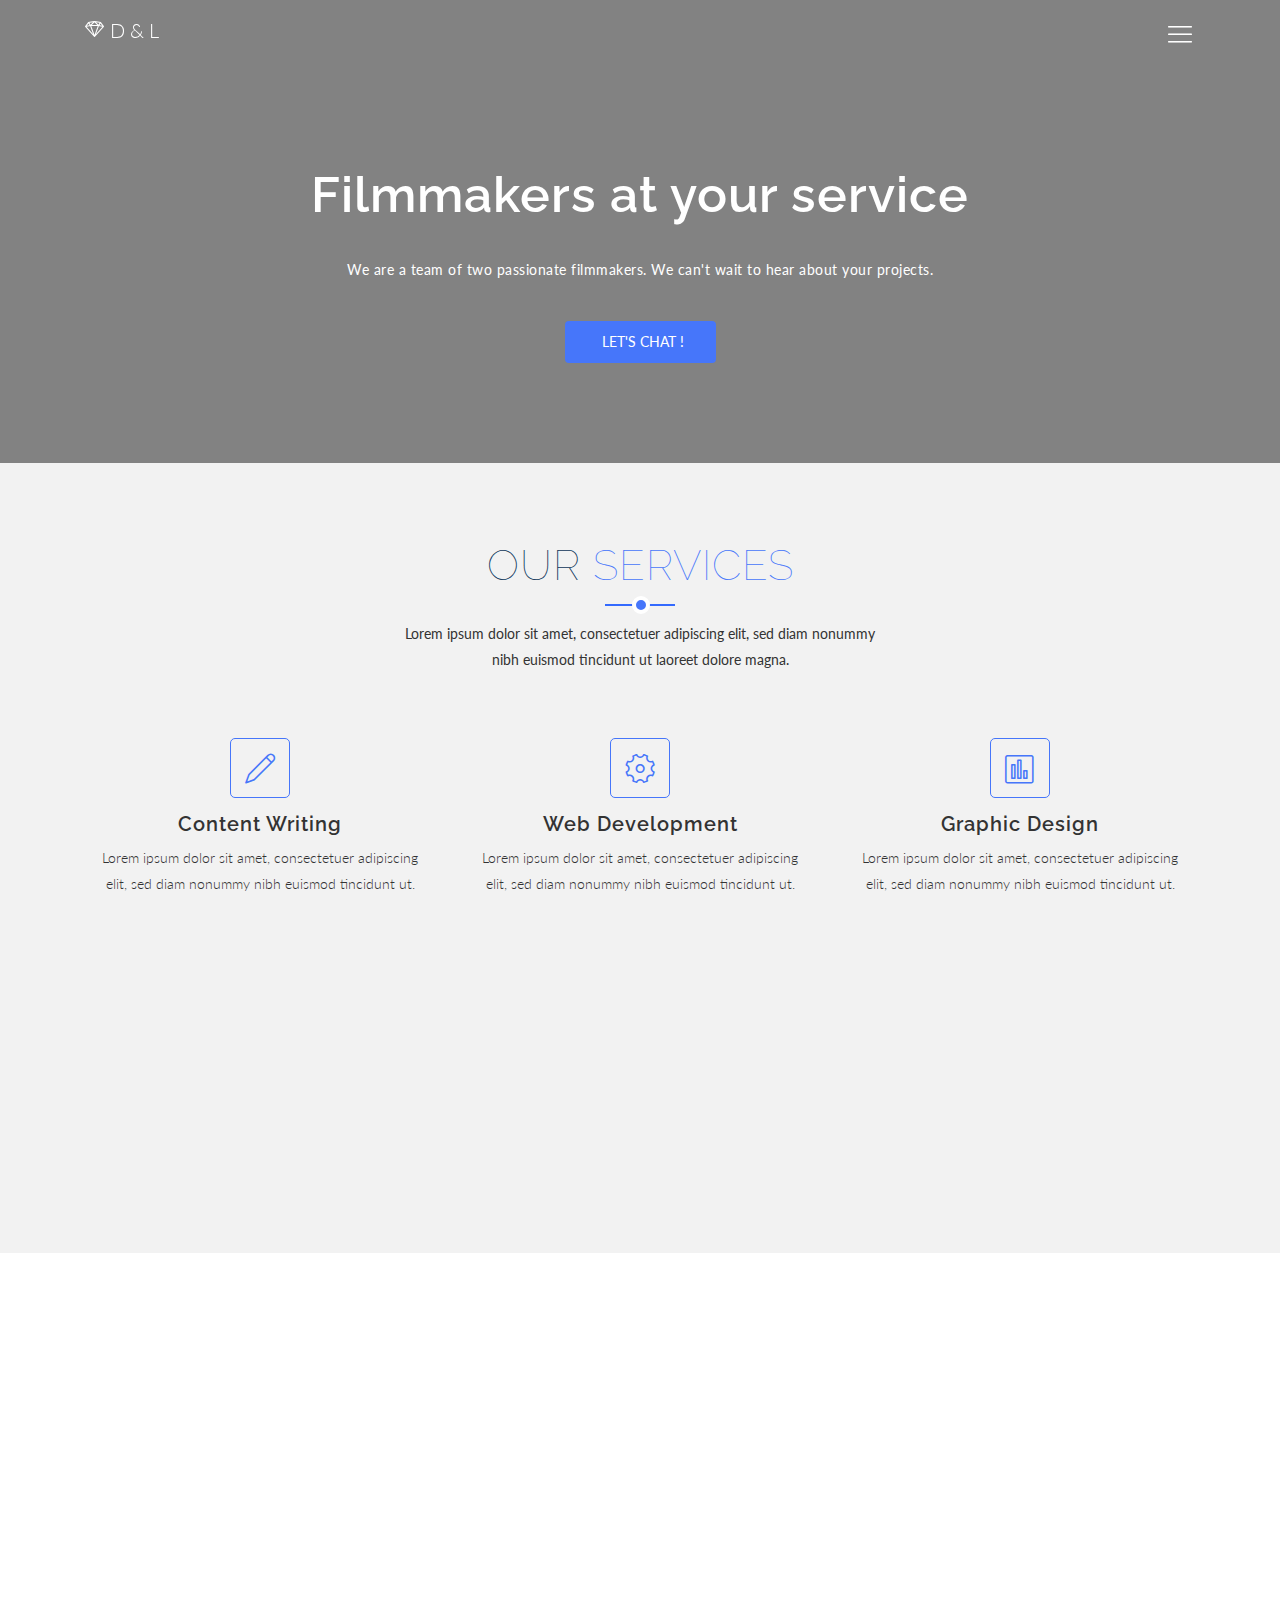
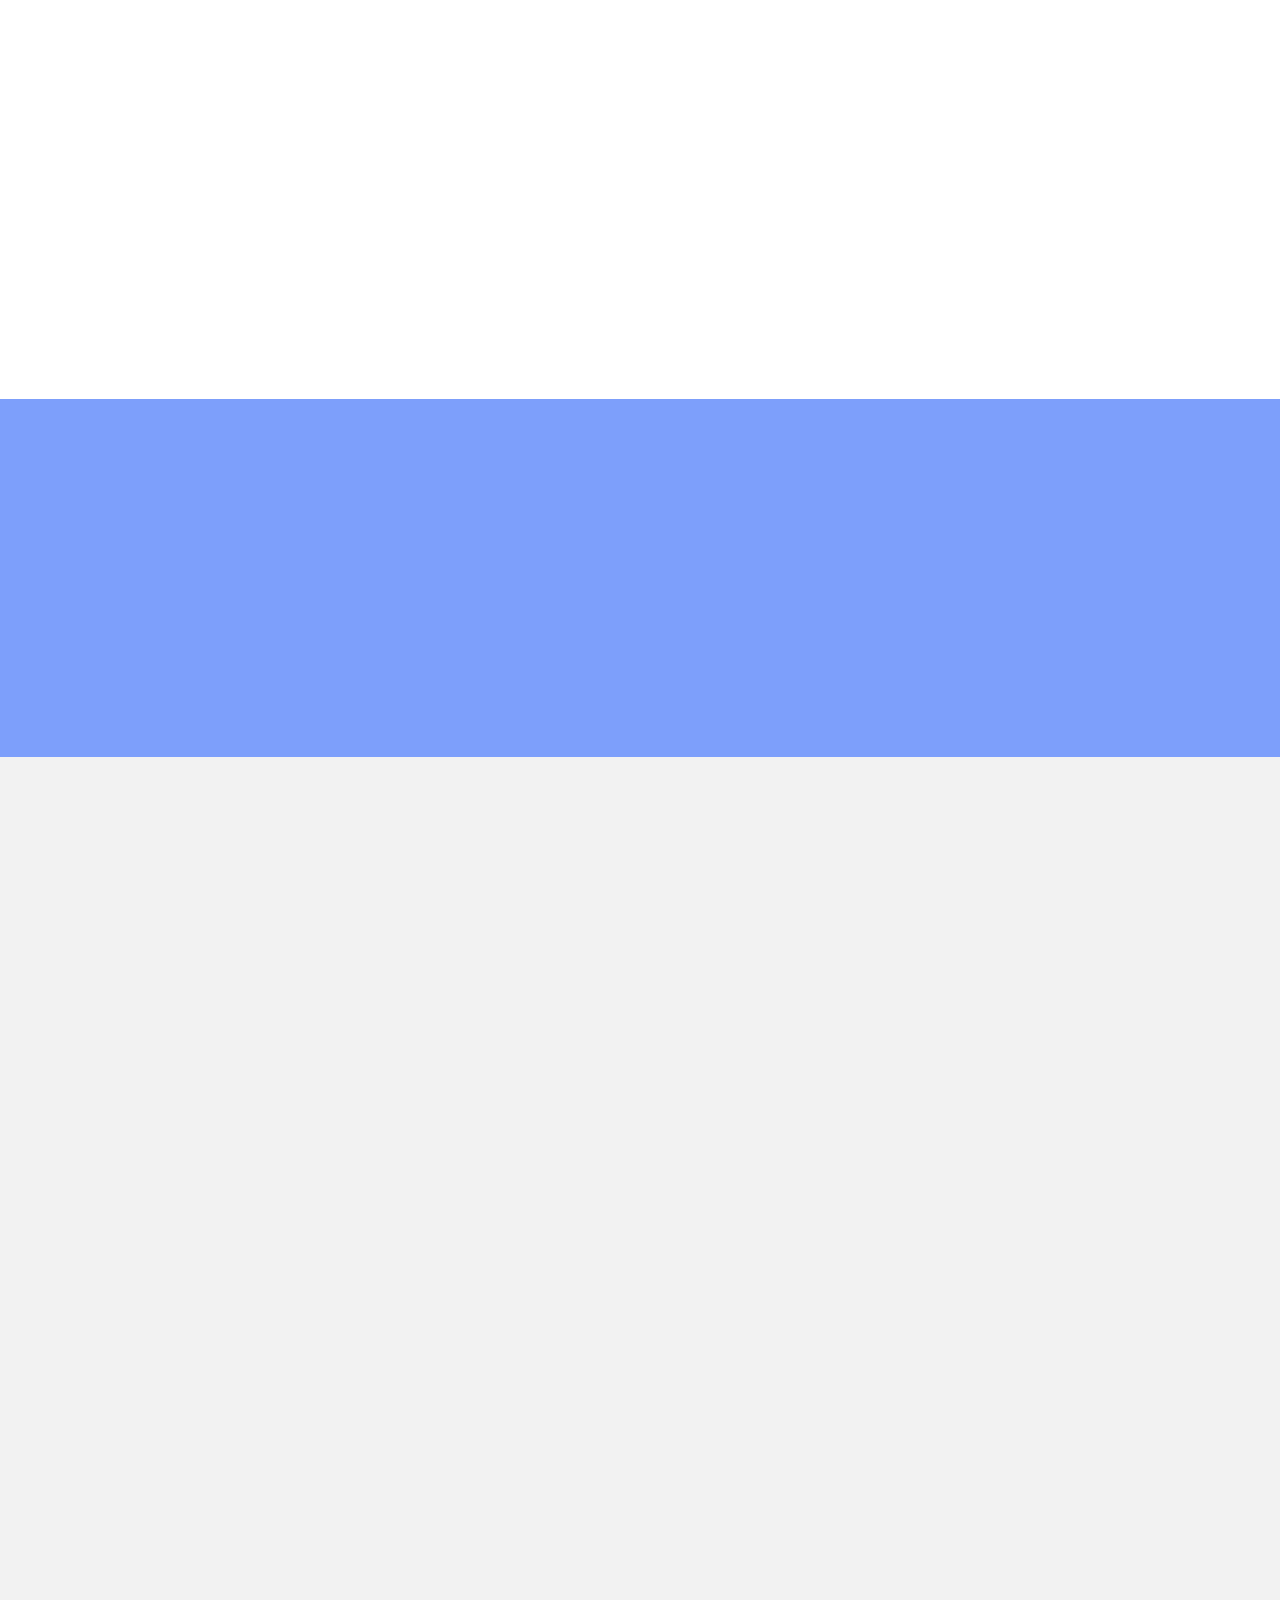
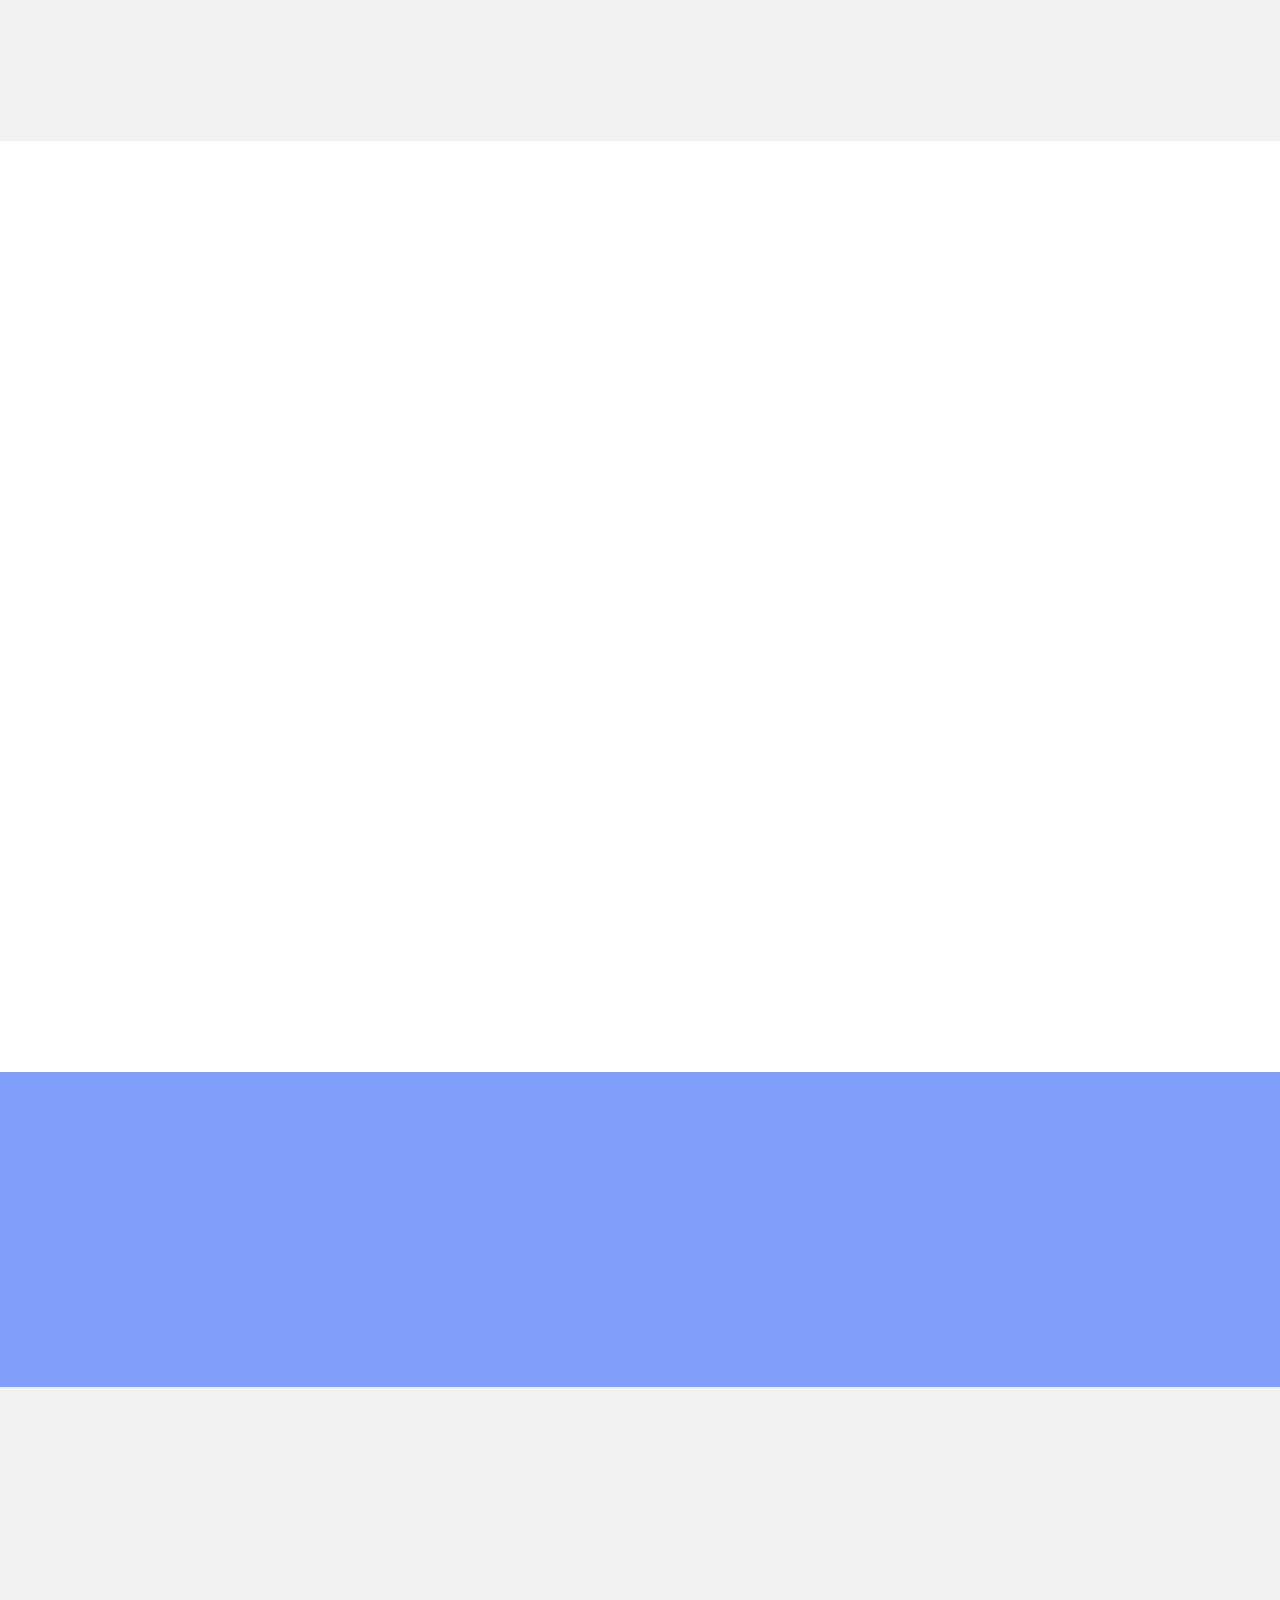
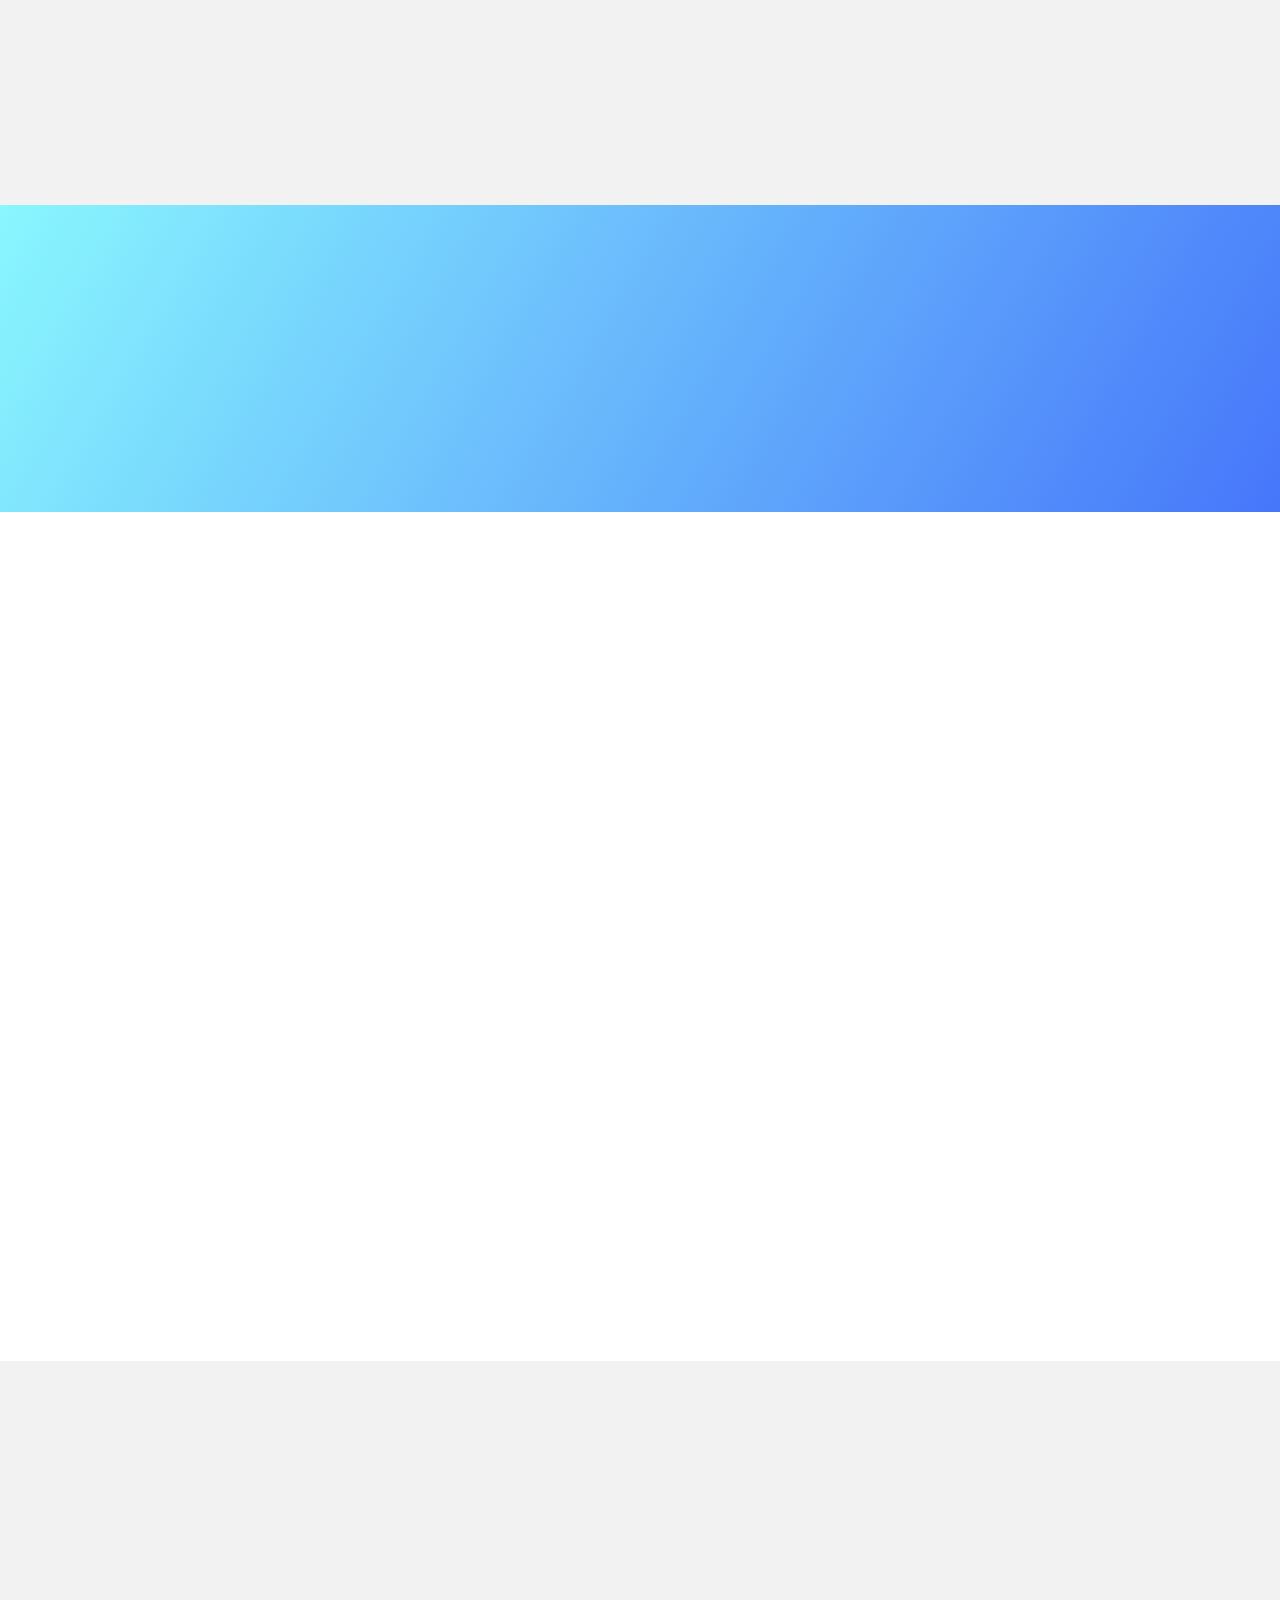
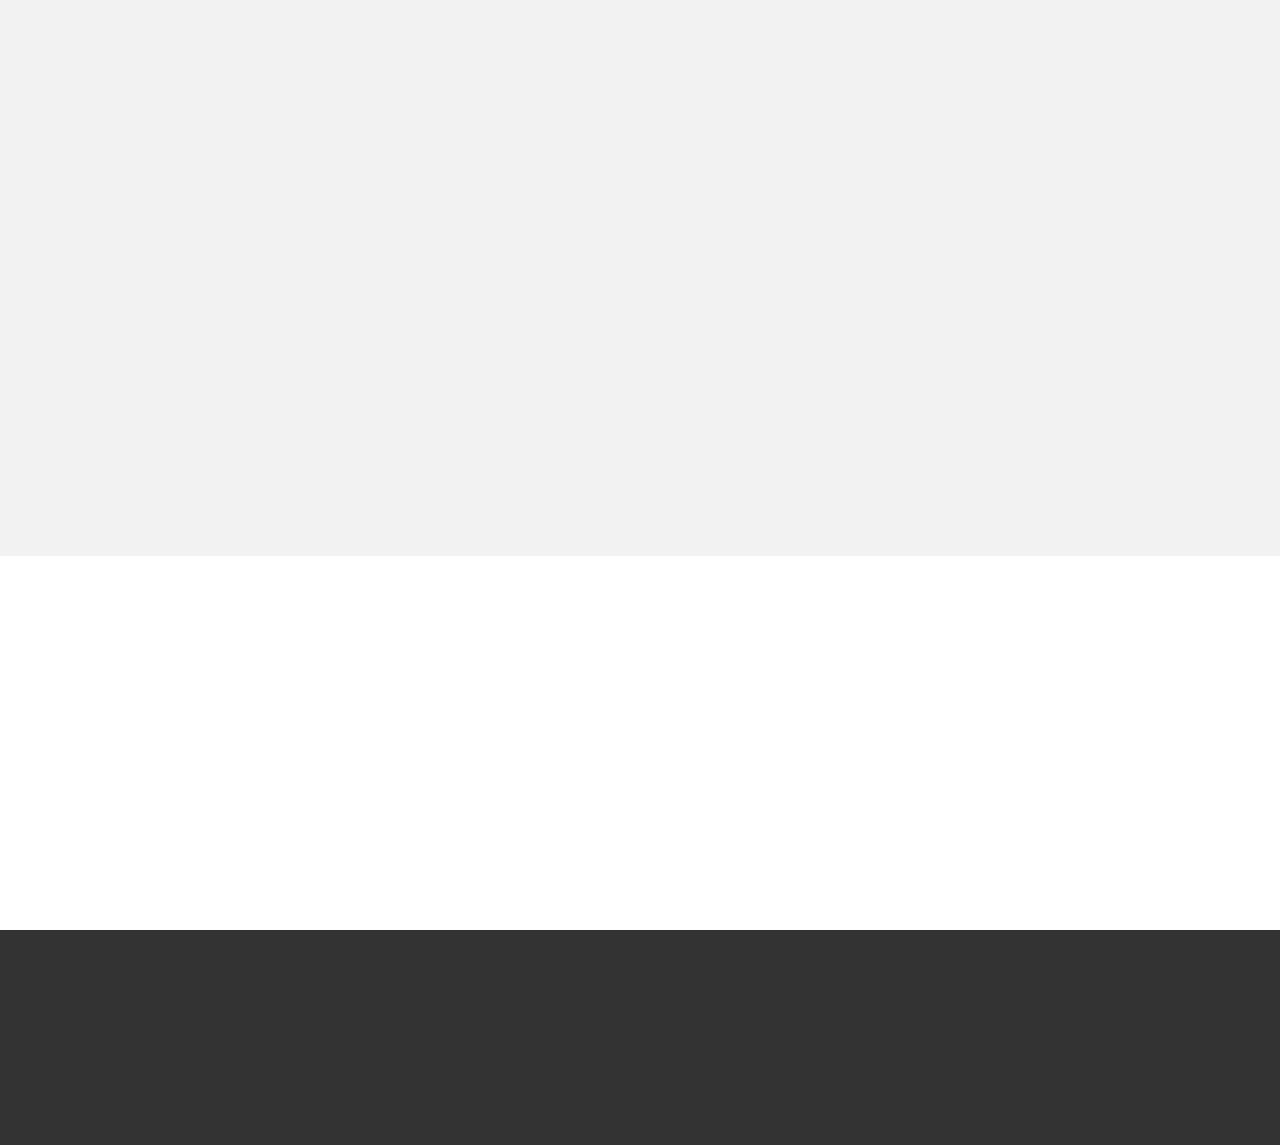
==== commit d488b0a2: "Changements + ajout video" ====
--- a/New Landing/index.html
+++ b/New Landing/index.html
@@ -19,11 +19,12 @@
     <link rel="stylesheet" href="css/magnific-popup.css">
     <link rel="stylesheet" href="css/animate.css">
     <link rel="stylesheet" href="css/menu_sideslide.css">
-    <link rel="stylesheet" href="css/main.css">    
+    <link rel="stylesheet" href="css/main.css">
     <link rel="stylesheet" href="css/responsive.css">
 
   </head>
   <body>
+
       <div class="menu-wrap">
         <nav class="menu navbar">
           <div class="icon-list navbar-collapse">
@@ -33,62 +34,62 @@
               </li>
               <li class="nav-item">
                 <a class="nav-link" href="#services">Services</a>
-              </li>  
+              </li>
               <li class="nav-item">
                 <a class="nav-link" href="#features">Features</a>
-              </li>                            
+              </li>
               <li class="nav-item">
                 <a class="nav-link" href="#portfolios">Our Works</a>
-              </li>            
+              </li>
               <li class="nav-item">
                 <a class="nav-link" href="#pricing">Pricing</a>
-              </li>     
+              </li>
               <li class="nav-item">
                 <a class="nav-link" href="#blog">Blog</a>
-              </li> 
+              </li>
               <li class="nav-item">
                 <a class="nav-link" href="#contact">Contact</a>
-              </li> 
+              </li>
               <li class="nav-item">
                 <a class="nav-link" href="#subscribe">Subscribe</a>
               </li>
             </ul>
           </div>
-        </nav> 
+        </nav>
         <button class="close-button" id="close-button"><i class="lnr lnr-cross"></i></button>
-      </div>      
+      </div>
   	<!-- Header Section Start -->
 
-    <header id="video-area" data-stellar-background-ratio="0.5">    
-      <div id="block" data-vide-bg="video/video"></div>
+    <header id="video-area" data-stellar-background-ratio="0.5">
+      <div id="block" data-vide-bg="video/cascades"></div>
       <div class="fixed-top">
           <div class="container">
             <div class="logo-menu">
-              <a href="index.html" class="logo"><span class="lnr lnr-diamond"></span> CRYSTAL</a>
-              <button class="menu-button" id="open-button"><i class="lnr lnr-menu"></i></button>    
-            </div>           
-          </div>
-      </div>
-      <div class="overlay overlay-2"></div>      
+              <a href="index.html" class="logo"><span class="lnr lnr-diamond"></span> D & L</a>
+              <button class="menu-button" id="open-button"><i class="lnr lnr-menu"></i></button>
+            </div>
+          </div>
+      </div>
+      <div class="overlay overlay-2"></div>
       <div class="container">
         <div class="row justify-content-md-center">
           <div class="col-md-10">
             <div class="contents text-center">
-              <h1 class="wow fadeInDown" data-wow-duration="1000ms" data-wow-delay="0.3s">Crystal - Free Video Background HTML5 Bootstrap Template</h1>
-              <p class="lead  wow fadeIn" data-wow-duration="1000ms" data-wow-delay="400ms">Free High-quality Responsive Video Background Website Template Based on Bootstrap 4 to Create Complete Business Website in Minutes</p>
-              <a href="#" class="btn btn-common wow fadeInUp" data-wow-duration="1000ms" data-wow-delay="400ms"><i class="lnr lnr-download"></i> Download</a>
-            </div>
-          </div>
-        </div> 
-      </div>      
+              <h1 class="wow fadeInDown" data-wow-duration="1000ms" data-wow-delay="0.3s">Filmmakers at your service</h1>
+              <p class="lead  wow fadeIn" data-wow-duration="1000ms" data-wow-delay="400ms">We are a team of two passionate filmmakers. We can't wait to hear about your projects.</p>
+              <a href="#" class="btn btn-common wow fadeInUp" data-wow-duration="1000ms" data-wow-delay="400ms"><i class="lnr lnr-contact"></i> Let's chat !</a>
+            </div>
+          </div>
+        </div>
+      </div>
     </header>
-    <!-- Header Section End --> 
+    <!-- Header Section End -->
 
 
     <!-- Services Section Start -->
     <section id="services" class="section">
       <div class="container">
-        <div class="section-header">          
+        <div class="section-header">
           <h2 class="section-title wow fadeIn" data-wow-duration="1000ms" data-wow-delay="0.3s">Our <span>Services</span></h2>
           <hr class="lines wow zoomIn" data-wow-delay="0.3s">
           <p class="section-subtitle wow fadeIn" data-wow-duration="1000ms" data-wow-delay="0.3s">Lorem ipsum dolor sit amet, consectetuer adipiscing elit, sed diam nonummy <br> nibh euismod tincidunt ut laoreet dolore magna.</p>
@@ -156,7 +157,7 @@
     <!-- Features Section Start -->
     <section id="features" class="section" data-stellar-background-ratio="0.2">
       <div class="container">
-        <div class="section-header">          
+        <div class="section-header">
           <h2 class="section-title wow fadeIn" data-wow-duration="1000ms" data-wow-delay="0.3s">Amazing <span>Features</span></h2>
           <hr class="lines wow zoomIn" data-wow-delay="0.3s">
           <p class="section-subtitle wow fadeIn" data-wow-duration="1000ms" data-wow-delay="0.3s">Lorem ipsum dolor sit amet, consectetuer adipiscing elit, sed diam nonummy <br> nibh euismod tincidunt ut laoreet dolore magna.</p>
@@ -232,7 +233,7 @@
         </div>
       </div>
     </section>
-    <!-- Features Section End -->    
+    <!-- Features Section End -->
 
     <!-- Start Video promo Section -->
     <section class="video-promo section" data-stellar-background-ratio="0.5">
@@ -255,29 +256,29 @@
     <section id="portfolios" class="section">
       <!-- Container Starts -->
       <div class="container">
-        <div class="section-header">          
+        <div class="section-header">
           <h2 class="section-title wow fadeIn" data-wow-duration="1000ms" data-wow-delay="0.3s">Our <span>Works</span></h2>
           <hr class="lines wow zoomIn" data-wow-delay="0.3s">
           <p class="section-subtitle wow fadeInDown" data-wow-duration="1000ms" data-wow-delay="0.3s">Lorem ipsum dolor sit amet, consectetuer adipiscing elit, sed diam nonummy <br> nibh euismod tincidunt ut laoreet dolore magna.</p>
         </div>
-        <div class="row">          
+        <div class="row">
           <div class="col-md-12">
             <!-- Portfolio Controller/Buttons -->
             <div class="controls text-center wow fadeInUp" data-wow-delay=".6s">
               <a class="control mixitup-control-active btn btn-common" data-filter="all">
-                All 
+                All
               </a>
               <a class="control btn btn-common" data-filter=".marketing">
-                Design 
+                Design
               </a>
               <a class="control btn btn-common" data-filter=".planning">
                 Development
               </a>
               <a class="control btn btn-common" data-filter=".research">
-                Print 
+                Print
               </a>
             </div>
-            <!-- Portfolio Controller/Buttons Ends-->          
+            <!-- Portfolio Controller/Buttons Ends-->
 
             <!-- Portfolio Recent Projects -->
             <div id="portfolio" class="row wow fadeInUp" data-wow-delay="0.8s">
@@ -285,60 +286,60 @@
                 <div class="portfolio-item">
                   <div class="shot-item">
                     <a class="overlay lightbox" href="img/portfolio/img1.jpg">
-                      <img src="img/portfolio/img1.jpg" alt="" />  
+                      <img src="img/portfolio/img1.jpg" alt="" />
                       <i class="lnr lnr-plus-circle item-icon"></i>
                     </a>
-                  </div>               
+                  </div>
                 </div>
               </div>
               <div class="col-sm-6 col-md-4 col-lg-4 col-xl-4 mix planning">
                 <div class="portfolio-item">
                   <div class="shot-item">
                     <a class="overlay lightbox" href="img/portfolio/img2.jpg">
-                      <img src="img/portfolio/img2.jpg" alt="" />  
+                      <img src="img/portfolio/img2.jpg" alt="" />
                       <i class="lnr lnr-plus-circle item-icon"></i>
                     </a>
-                  </div>               
+                  </div>
                 </div>
               </div>
               <div class="col-sm-6 col-md-4 col-lg-4 col-xl-4 mix research">
                 <div class="portfolio-item">
                   <div class="shot-item">
                     <a class="overlay lightbox" href="img/portfolio/img3.jpg">
-                      <img src="img/portfolio/img3.jpg" alt="" />  
+                      <img src="img/portfolio/img3.jpg" alt="" />
                       <i class="lnr lnr-plus-circle item-icon"></i>
                     </a>
-                  </div>               
+                  </div>
                 </div>
               </div>
               <div class="col-sm-6 col-md-4 col-lg-4 col-xl-4 mix marketing research">
                 <div class="portfolio-item">
                   <div class="shot-item">
                     <a class="overlay lightbox" href="img/portfolio/img4.jpg">
-                      <img src="img/portfolio/img4.jpg" alt="" />  
+                      <img src="img/portfolio/img4.jpg" alt="" />
                       <i class="lnr lnr-plus-circle item-icon"></i>
                     </a>
-                  </div>               
+                  </div>
                 </div>
               </div>
               <div class="col-sm-6 col-md-4 col-lg-4 col-xl-4 mix marketing planning">
                 <div class="portfolio-item">
                   <div class="shot-item">
                     <a class="overlay lightbox" href="img/portfolio/img5.jpg">
-                      <img src="img/portfolio/img5.jpg" alt="" />  
+                      <img src="img/portfolio/img5.jpg" alt="" />
                       <i class="lnr lnr-plus-circle item-icon"></i>
                     </a>
-                  </div>               
+                  </div>
                 </div>
               </div>
               <div class="col-sm-6 col-md-4 col-lg-4 col-xl-4 mix planning research">
                 <div class="portfolio-item">
                   <div class="shot-item">
                     <a class="overlay lightbox" href="img/portfolio/img6.jpg">
-                      <img src="img/portfolio/img6.jpg" alt="" />  
+                      <img src="img/portfolio/img6.jpg" alt="" />
                       <i class="lnr lnr-plus-circle item-icon"></i>
                     </a>
-                  </div>               
+                  </div>
                 </div>
               </div>
             </div>
@@ -347,12 +348,12 @@
       </div>
       <!-- Container Ends -->
     </section>
-    <!-- Portfolio Section Ends --> 
+    <!-- Portfolio Section Ends -->
 
     <!-- Start Pricing Table Section -->
     <div id="pricing" class="section pricing-section">
       <div class="container">
-        <div class="section-header">          
+        <div class="section-header">
           <h2 class="section-title wow fadeIn" data-wow-duration="1000ms" data-wow-delay="0.3s">Pricing <span>Plans</span></h2>
           <hr class="lines wow zoomIn" data-wow-delay="0.3s">
           <p class="section-subtitle wow fadeIn" data-wow-duration="1000ms" data-wow-delay="0.3s">Lorem ipsum dolor sit amet, consectetuer adipiscing elit, sed diam nonummy <br> nibh euismod tincidunt ut laoreet dolore magna.</p>
@@ -362,7 +363,7 @@
           <div class="col-md-4 col-sm-6 col-xs-12">
             <div class="pricing-table table-left wow fadeInLeft" data-wow-duration="1000ms" data-wow-delay="0.3s">
               <div class="icon">
-                <i class="lnr lnr-rocket"></i> 
+                <i class="lnr lnr-rocket"></i>
               </div>
               <div class="pricing-details">
                 <h2>Starter Plan</h2>
@@ -383,7 +384,7 @@
           <div class="col-md-4 col-sm-6 col-xs-12">
             <div class="pricing-table wow fadeInUp" data-wow-duration="1000ms" data-wow-delay="0.3s">
               <div class="icon">
-                <i class="lnr lnr-heart"></i> 
+                <i class="lnr lnr-heart"></i>
               </div>
               <div class="pricing-details">
                 <h2>Popular Plan</h2>
@@ -404,7 +405,7 @@
           <div class="col-md-4 col-sm-6 col-xs-12">
             <div class="pricing-table table-left wow fadeInRight" data-wow-duration="1000ms" data-wow-delay="0.3s">
               <div class="icon">
-                <i class="lnr lnr-magic-wand"></i> 
+                <i class="lnr lnr-magic-wand"></i>
               </div>
               <div class="pricing-details">
                 <h2>Premium Plan</h2>
@@ -431,13 +432,13 @@
     <div class="counters section" data-stellar-background-ratio="0.5">
       <div class="overlay"></div>
       <div class="container">
-        <div class="row"> 
+        <div class="row">
           <div class="col-sm-6 col-md-3 col-lg-3">
             <div class="wow fadeInUp" data-wow-delay=".2s">
-              <div class="facts-item"> 
+              <div class="facts-item">
                 <div class="icon">
                   <i class="lnr lnr-magic-wand"></i>
-                </div>                
+                </div>
                 <div class="fact-count">
                   <h3><span class="counter">100</span>%</h3>
                   <h4>Faster</h4>
@@ -450,7 +451,7 @@
               <div class="facts-item">
                 <div class="icon">
                   <i class="lnr lnr-coffee-cup"></i>
-                </div>                
+                </div>
                 <div class="fact-count">
                   <h3><span class="counter">700</span></h3>
                   <h4>Cup of Coffee</h4>
@@ -463,7 +464,7 @@
               <div class="facts-item">
                 <div class="icon">
                   <i class="lnr lnr-user"></i>
-                </div>                
+                </div>
                 <div class="fact-count">
                   <h3><span class="counter">10000</span>+</h3>
                   <h4>Active Clients</h4>
@@ -476,7 +477,7 @@
               <div class="facts-item">
                 <div class="icon">
                   <i class="lnr lnr-heart"></i>
-                </div>                
+                </div>
                 <div class="fact-count">
                   <h3><span class="counter">1689</span></h3>
                   <h4>Peoples Love</h4>
@@ -521,7 +522,7 @@
               </div>
             </div>
           </div>
-        </div>        
+        </div>
       </div>
     </div>
     <!-- testimonial Section Start -->
@@ -529,11 +530,11 @@
     <!-- Download Section Start -->
     <section id="download" class="section">
       <div class="container">
-        <div class="section-header">          
+        <div class="section-header">
           <h2 class="section-title wow fadeInDown" data-wow-duration="1000ms" data-wow-delay="0.3s"><span>Download</span> Our App</h2>
         </div>
         <div class="row">
-          <div class="col-md-12">            
+          <div class="col-md-12">
             <div class="download-area text-center wow fadeInUp" data-wow-delay="0.3s">
                 <a href="#" class="btn btn-border"><i class="fa fa-apple"></i>Download Now</a>
             </div>
@@ -547,7 +548,7 @@
     <section id="blog" class="section">
       <!-- Container Starts -->
       <div class="container">
-        <div class="section-header">          
+        <div class="section-header">
           <h2 class="section-title wow fadeIn" data-wow-duration="1000ms" data-wow-delay="0.3s">Latest <span>Blogs</span></h2>
           <hr class="lines wow zoomIn" data-wow-delay="0.3s">
           <p class="section-subtitle wow fadeInDown" data-wow-duration="1000ms" data-wow-delay="0.3s">Lorem ipsum dolor sit amet, consectetuer adipiscing elit, sed diam nonummy <br> nibh euismod tincidunt ut laoreet dolore magna.</p>
@@ -559,9 +560,9 @@
               <div class="blog-item-img">
                 <a href="single-post.html">
                   <img src="img/blog/img1.jpg" alt="">
-                </a>                
-              </div>
-              <div class="blog-item-text"> 
+                </a>
+              </div>
+              <div class="blog-item-text">
                 <h3>
                 <a href="#">How often should you tweet?</a>
                 </h3>
@@ -570,7 +571,7 @@
                   <span class="comments"><a href="#"><i class="lnr lnr-bubble"></i> 24 Comments</a></span>
                 </div>
                 <p>
-                Lorem ipsum dolor sit amet, consectetur adipisicing elit, sed do eiusmod tempor incididunt ut labore et dolore magna aliqua... 
+                Lorem ipsum dolor sit amet, consectetur adipisicing elit, sed do eiusmod tempor incididunt ut labore et dolore magna aliqua...
                 </p>
                 <a href="single-post.html" class="btn btn-common btn-rm">Read More</a>
               </div>
@@ -584,9 +585,9 @@
               <div class="blog-item-img">
                 <a href="single-post.html">
                   <img src="img/blog/img2.jpg" alt="">
-                </a>                
-              </div>
-              <div class="blog-item-text"> 
+                </a>
+              </div>
+              <div class="blog-item-text">
                 <h3>
                   <a href="#">Content is still king</a>
                 </h3>
@@ -595,7 +596,7 @@
                   <span class="comments"><a href="#"><i class="lnr lnr-bubble"></i> 24 Comments</a></span>
                 </div>
                 <p>
-                Lorem ipsum dolor sit amet, consectetur adipisicing elit, sed do eiusmod tempor incididunt ut labore et dolore magna aliqua... 
+                Lorem ipsum dolor sit amet, consectetur adipisicing elit, sed do eiusmod tempor incididunt ut labore et dolore magna aliqua...
                 </p>
                 <a href="single-post.html" class="btn btn-common btn-rm">Read More</a>
               </div>
@@ -609,9 +610,9 @@
               <div class="blog-item-img">
                 <a href="single-post.html">
                   <img src="img/blog/img3.jpg" alt="">
-                </a>                
-              </div>
-              <div class="blog-item-text">    
+                </a>
+              </div>
+              <div class="blog-item-text">
                 <h3>
                   <a href="#">Social media at work</a>
                 </h3>
@@ -620,7 +621,7 @@
                   <span class="comments"><a href="#"><i class="lnr lnr-bubble"></i> 24 Comments</a></span>
                 </div>
                 <p>
-                 Lorem ipsum dolor sit amet, consectetur adipisicing elit, sed do eiusmod tempor incididunt ut labore et dolore magna aliqua... 
+                 Lorem ipsum dolor sit amet, consectetur adipisicing elit, sed do eiusmod tempor incididunt ut labore et dolore magna aliqua...
                 </p>
                 <a href="single-post.html" class="btn btn-common btn-rm">Read More</a>
               </div>
@@ -635,10 +636,10 @@
     <!-- Contact Section Start -->
     <section id="contact" class="section">
       <div class="container">
-        <div class="row justify-content-md-center">          
-          <div class="col-md-9 wow fadeInDown" data-wow-duration="1000ms" data-wow-delay="0.3s">            
+        <div class="row justify-content-md-center">
+          <div class="col-md-9 wow fadeInDown" data-wow-duration="1000ms" data-wow-delay="0.3s">
             <div class="contact-block">
-              <div class="section-header">          
+              <div class="section-header">
                 <h2 class="section-title wow fadeIn" data-wow-duration="1000ms" data-wow-delay="0.3s">Contact <span>Us</span></h2>
                 <hr class="lines wow zoomIn" data-wow-delay="0.3s">
               </div>
@@ -648,13 +649,13 @@
                     <div class="form-group">
                       <input type="text" class="form-control" id="name" name="name" placeholder="Your Name" required data-error="Please enter your name">
                       <div class="help-block with-errors"></div>
-                    </div>                                 
+                    </div>
                   </div>
                   <div class="col-md-6">
                     <div class="form-group">
                       <input type="text" placeholder="Your Email" id="email" class="form-control" name="name" required data-error="Please enter your email">
                       <div class="help-block with-errors"></div>
-                    </div> 
+                    </div>
                   </div>
                    <div class="col-md-12">
                     <div class="form-group">
@@ -663,17 +664,17 @@
                     </div>
                   </div>
                   <div class="col-md-12">
-                    <div class="form-group"> 
+                    <div class="form-group">
                       <textarea class="form-control" placeholder="Your Message" rows="11" data-error="Write your message" required></textarea>
                       <div class="help-block with-errors"></div>
                     </div>
                     <div class="submit-button text-center">
                       <button class="btn btn-common" id="submit" type="submit">Send Message</button>
-                      <div id="msgSubmit" class="h3 text-center hidden"></div> 
-                      <div class="clearfix"></div> 
+                      <div id="msgSubmit" class="h3 text-center hidden"></div>
+                      <div class="clearfix"></div>
                     </div>
                   </div>
-                </div>            
+                </div>
               </form>
             </div>
           </div>
@@ -685,7 +686,7 @@
     <!-- Subcribe Section Start -->
     <div id="subscribe" class="section">
       <div class="container">
-        <div class="section-header">          
+        <div class="section-header">
           <h2 class="section-title wow fadeIn" data-wow-duration="1000ms" data-wow-delay="0.3s">Subscribe <span>Newsletter</span></h2>
           <hr class="lines wow zoomIn" data-wow-delay="0.3s">
           <p class="section-subtitle wow fadeIn" data-wow-duration="1000ms" data-wow-delay="0.3s">Subscribe to get all latest news from us.</p>
@@ -703,7 +704,7 @@
     <!-- Subcribe Section End -->
 
     <!-- Footer Section Start -->
-    <footer>          
+    <footer>
       <div class="container">
         <div class="row">
           <div class="col-md-12">
@@ -719,12 +720,12 @@
             </div>
             <div class="site-info wow fadeInUp" data-wow-duration="1000ms" data-wow-delay="0.3s">
               <p>All copyrights reserved &copy; 2017 - Designed & Developed by <a rel="nofollow" href="https://uideck.com">UIdeck</a></p>
-            </div>  
+            </div>
           </div>
         </div>
       </div>
     </footer>
-    <!-- Footer Section End --> 
+    <!-- Footer Section End -->
 
     <!-- Go To Top Link -->
     <a href="#" class="back-to-top">
@@ -736,7 +737,7 @@
         <div class="double-bounce1"></div>
         <div class="double-bounce2"></div>
       </div>
-    </div>    
+    </div>
 
     <!-- jQuery first, then Tether, then Bootstrap JS. -->
     <script src="js/jquery-min.js"></script>
@@ -745,20 +746,20 @@
     <script src="js/classie.js"></script>
     <script src="js/mixitup.min.js"></script>
     <script src="js/nivo-lightbox.js"></script>
-    <script src="js/owl.carousel.min.js"></script>    
-    <script src="js/jquery.stellar.min.js"></script>    
-    <script src="js/jquery.nav.js"></script>    
-    <script src="js/smooth-scroll.js"></script>    
-    <script src="js/smooth-on-scroll.js"></script>    
-    <script src="js/wow.js"></script>    
+    <script src="js/owl.carousel.min.js"></script>
+    <script src="js/jquery.stellar.min.js"></script>
+    <script src="js/jquery.nav.js"></script>
+    <script src="js/smooth-scroll.js"></script>
+    <script src="js/smooth-on-scroll.js"></script>
+    <script src="js/wow.js"></script>
     <script src="js/menu.js"></script>
     <script src="js/jquery.vide.js"></script>
-    <script src="js/jquery.counterup.min.js"></script>    
-    <script src="js/jquery.magnific-popup.min.js"></script>    
-    <script src="js/waypoints.min.js"></script>    
+    <script src="js/jquery.counterup.min.js"></script>
+    <script src="js/jquery.magnific-popup.min.js"></script>
+    <script src="js/waypoints.min.js"></script>
     <script src="js/form-validator.min.js"></script>
-    <script src="js/contact-form-script.js"></script>     
+    <script src="js/contact-form-script.js"></script>
     <script src="js/main.js"></script>
-    
+
   </body>
-</html>+</html>
--- a/New Landing/css/main.css
+++ b/New Landing/css/main.css
@@ -839,7 +839,7 @@
   margin-top: 20px;
 }
 /* ==========================================================================
-   Download 
+   Download
    ========================================================================== */
 #download {
   background-image: linear-gradient(120deg, #89f7fe 0%, #4676fa 100%);
@@ -855,7 +855,7 @@
   margin-right: 5px;
 }
 /* ==========================================================================
-   Blog 
+   Blog
    ========================================================================== */
 #blog .blog-item-wrapper {
   background: #fff;
